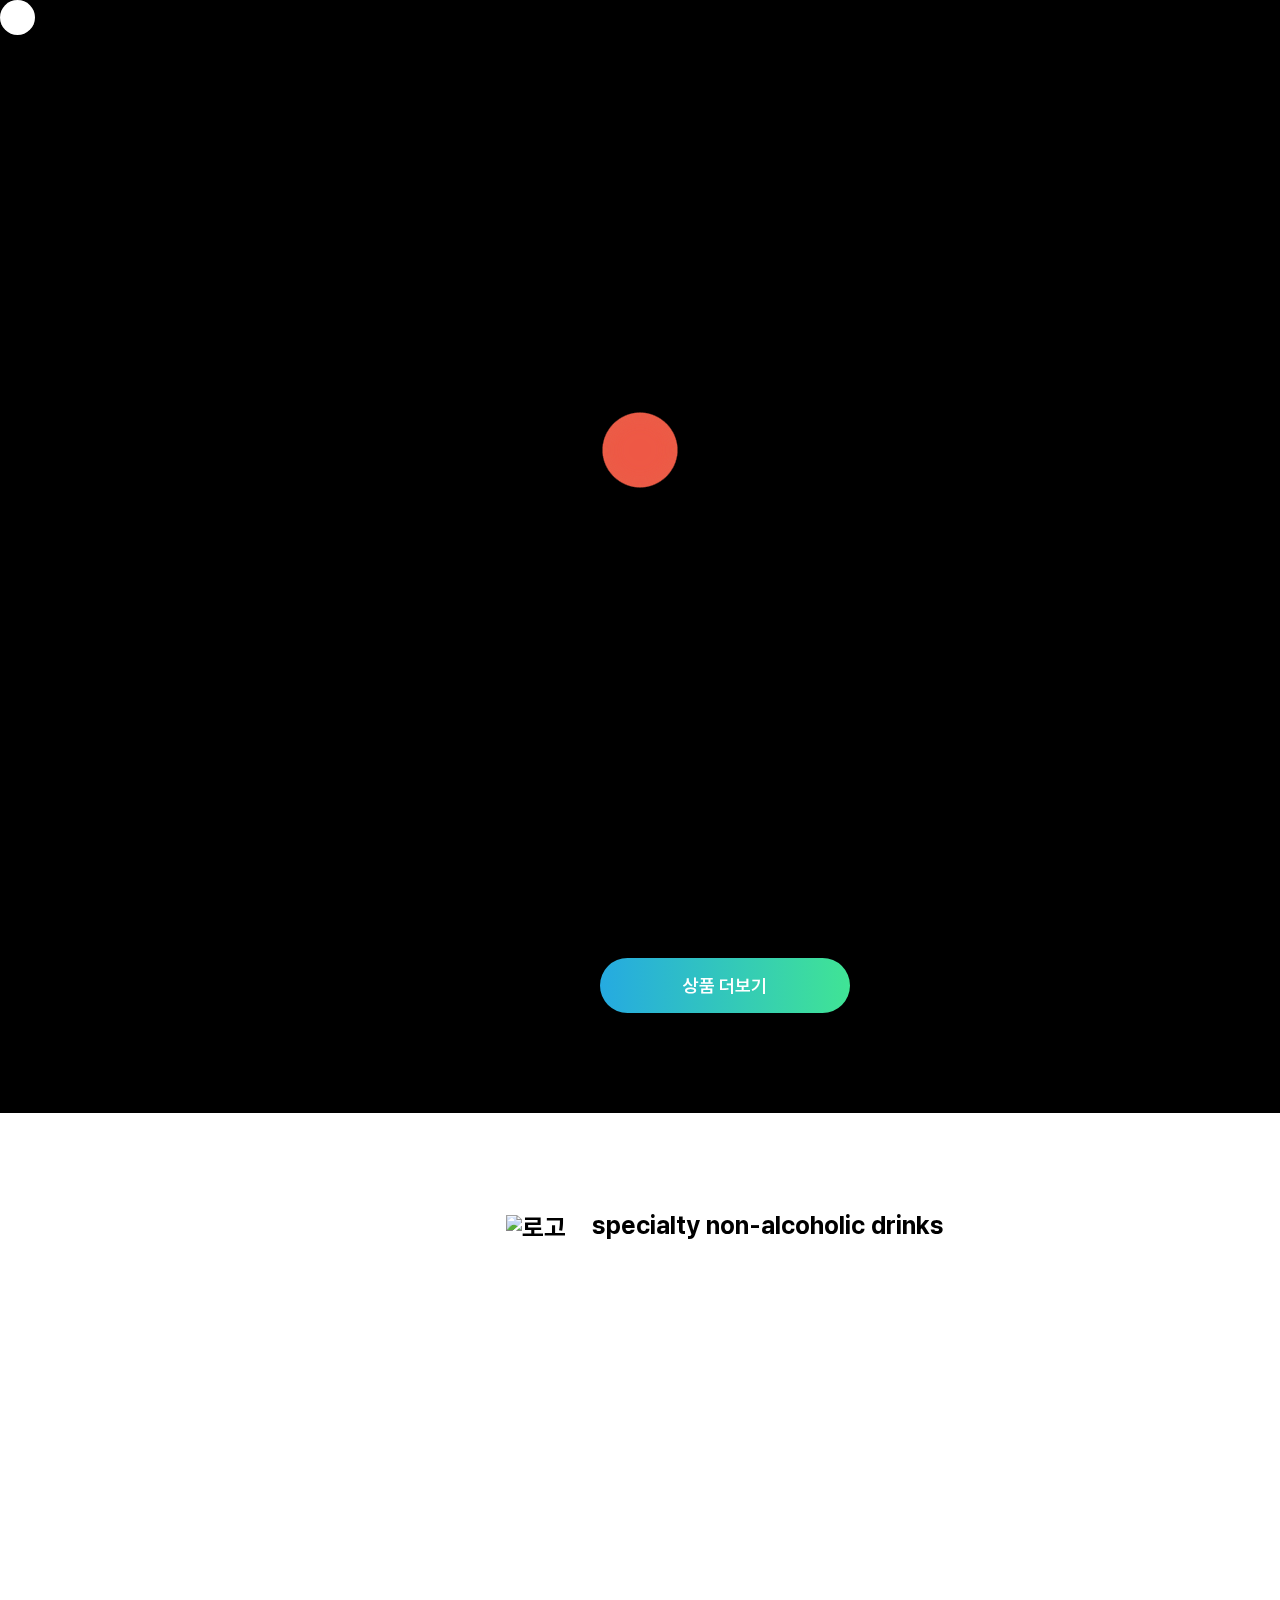
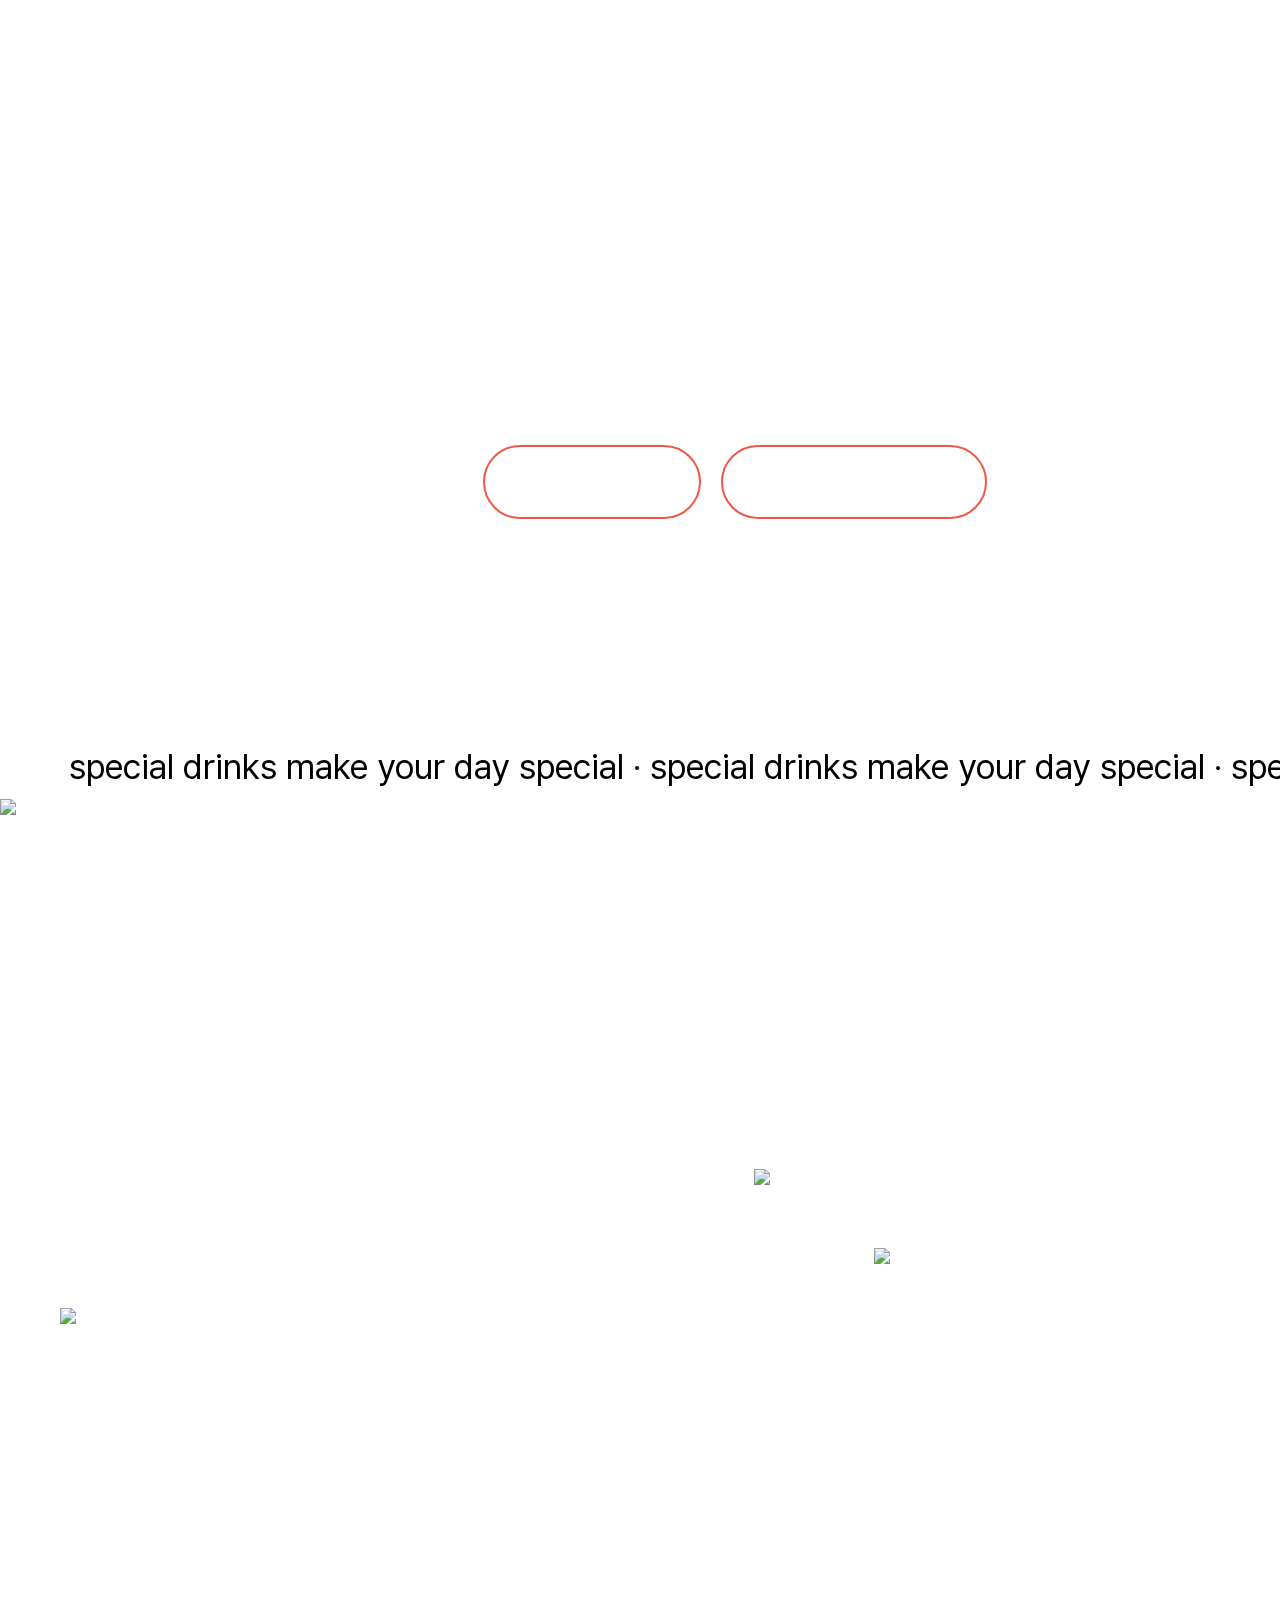
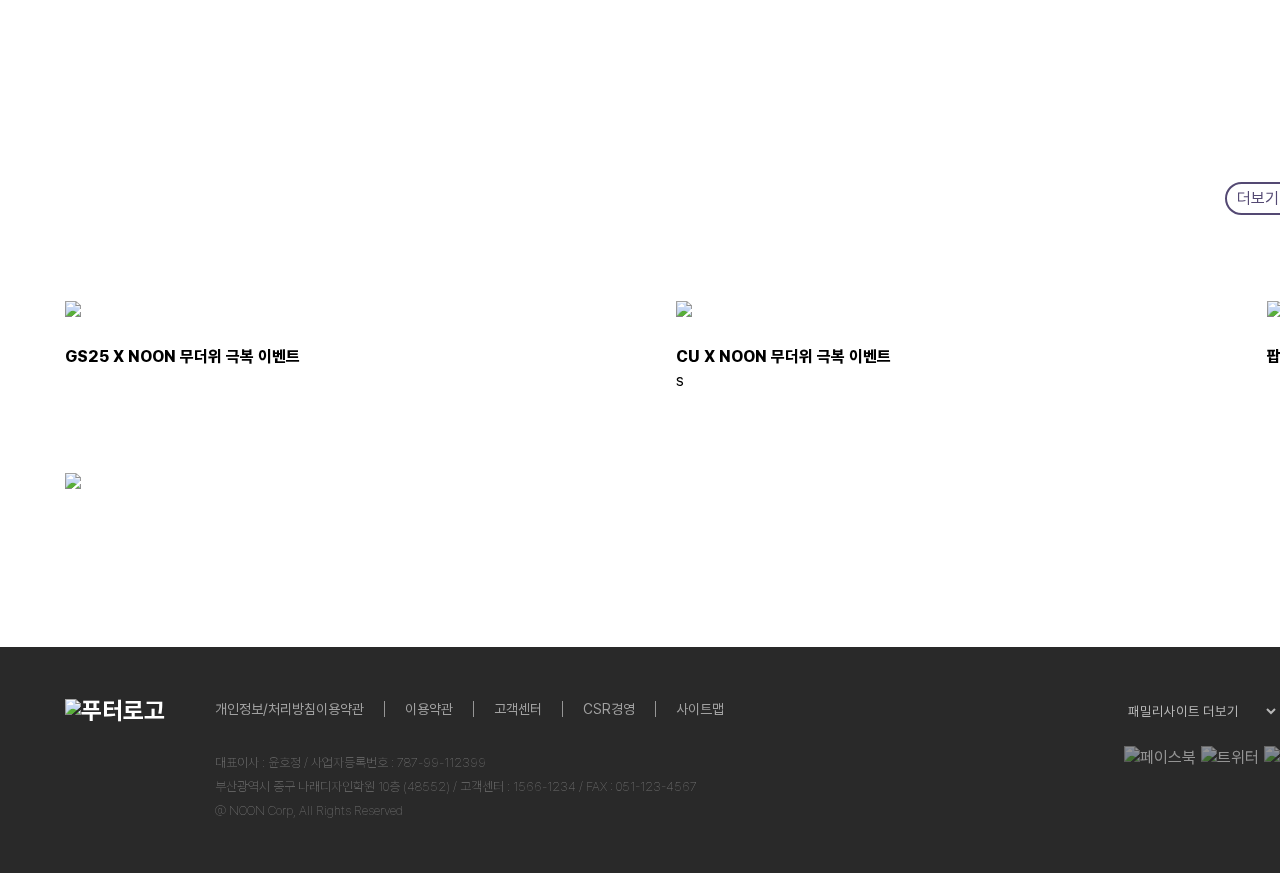
==== index.html @ 14973e47 "Add files via upload" ====
<!DOCTYPE html>
<html lang="ko">

<head>
    <meta charset="UTF-8">
    <meta name="viewport" content="width=1450px">
    <title>NOON</title>
    <link rel="shortcut icon" href="./images/favicon.png" type="image/x-icon">
    <link rel="stylesheet" href="https://cdn.jsdelivr.net/npm/swiper@11/swiper-bundle.min.css" />
    <link href="https://unpkg.com/aos@2.3.1/dist/aos.css" rel="stylesheet">
    <script src="https://unpkg.com/aos@2.3.1/dist/aos.js"></script>

    <link rel="stylesheet" href="./fonts/pretendard.css">
    <link rel="stylesheet" href="./css/loading.css">
    <link rel="stylesheet" href="./css/style.css">
    <link rel="stylesheet" href="./css/menu.css">
</head>

<body>
    <div id="preloader" class="preloader-container">
        <!-- 프리로더 코드 -->
        <div class="container">
            <div class="dot dot-1"></div>
            <div class="dot dot-2"></div>
            <div class="dot dot-3"></div>
        </div>
        <svg xmlns="http://www.w3.org/2000/svg" version="1.1">
            <defs>
                <filter id="goo">
                    <feGaussianBlur in="SourceGraphic" stdDeviation="10" result="blur" />
                    <feColorMatrix in="blur" mode="matrix" values="1 0 0 0 0  0 1 0 0 0  0 0 1 0 0  0 0 0 21 -7" />
                </filter>
            </defs>
        </svg>
    </div>




    <div class="cursor"></div>

    <!-- top -->
    <div class="text_box" id="text_box">
        <div class="text_wrapper">

            <p class="text_slide">
                <span class="top">SPECIALTY NON-ALCOHOLIC DRINKS NOON</span>
                <span class="top">SPECIALTY NON-ALCOHOLIC DRINKS NOON</span>
                <span class="top">SPECIALTY NON-ALCOHOLIC DRINKS NOON</span>
                <span class="top">SPECIALTY NON-ALCOHOLIC DRINKS NOON</span>
                <span class="top">SPECIALTY NON-ALCOHOLIC DRINKS NOON</span>
                <span class="top">SPECIALTY NON-ALCOHOLIC DRINKS NOON</span>
                <span class="top">SPECIALTY NON-ALCOHOLIC DRINKS NOON</span>
            </p>
            <p class="text_slide">
                <span class="top">SPECIALTY NON-ALCOHOLIC DRINKS NOON</span>
                <span class="top">SPECIALTY NON-ALCOHOLIC DRINKS NOON</span>
                <span class="top">SPECIALTY NON-ALCOHOLIC DRINKS NOON</span>
                <span class="top">SPECIALTY NON-ALCOHOLIC DRINKS NOON</span>
                <span class="top">SPECIALTY NON-ALCOHOLIC DRINKS NOON</span>
                <span class="top">SPECIALTY NON-ALCOHOLIC DRINKS NOON</span>
                <span class="top">SPECIALTY NON-ALCOHOLIC DRINKS NOON</span>
            </p>

        </div>

    </div>
    <!-- header -->
    <div id="header">
        <div class="header_inner">
            <h1><a href="index.html"><img src="./images/logo_white.png" alt="로고"></a></h1>
            <div class="slide-open" id="slide-open">
                <span class="burgur" id="burgur">
                    <span class="top-line"></span>
                    <span class="bot-line"></span>
                </span>
            </div><!--slide-open-->
        </div>

        <div class="slide" id="slide">
            <ul>
                <li>
                    <div class="input-box">
                        <i class="fa-solid i1 fa-magnifying-glass"><img src="./images/search.png" alt="질문"></i>
                        <input type="search" placeholder="검색어를 입력하세요">
                        <i class="fa-solid fa-keyboard"></i>
                        <i class="fa-solid fa-microphone"></i>
                    </div>
                </li>
                <li class="brand">
                    <a href="sub4.html" id="big" class="link">BRAND</a>
                    <ul class="small_menu">
                        <li class="small_yellow"><a href="sub4.html" class="link">브랜드소개</a></li>
                        <li class="small_yellow"><a href="sub4.html" class="link">특별한 이유</a></li>
                    </ul>
                </li>
                <li class="product"><a href="sub1.html" id="big1" class="link">PRODUCT</a>
                    <ul class="small_menu">
                        <li class="small_mint"><a href="sub2.html" class="link">WINE</a></li>
                        <li class="small_mint"><a href="sub2.html" class="link">BEER</a></li>
                        <li class="small_mint"><a href="sub2.html" class="link">FRUIT</a></li>
                        <li class="small_mint"><a href="sub2.html" class="link">GOODS</a></li>
                    </ul>
                </li>
                <li class="subscribe"><a href="sub3.html" id="big2" class="link">정기구독</a>
                    <ul class="small_menu">
                        <li class="small_red"><a href="sub3.html" class="link">정기구독 신청</a></li>
                        <li class="small_red"><a href="sub3.html" class="link">정기구독 안내</a>
                        </li>

                    </ul>
                </li>
                <li class="community"><a href="sub5.html" id="big3" class="link">COMMUNITY</a>
                    <ul class="small_menu">
                        <li class="small_orange"><a href="sub5.html" class="link">Share your NOON</a></li>
                    </ul>
                </li>
                <div class="account">
                    <ul class="login">
                        <li class="rline"><a href="#" class="link">LOGIN</a></li>
                        <li class="rline2"><a href="#" class="link">CREATE ACCOUNT</a></li>
                        <li class="create"><a href="#" class="link">EVENT</a></li>
                    </ul>
                    <ul>
                        <li><a href="#" class="link"></a></li>
                        <li><a href="#" class="link"></a></li>
                        <li><a href="#"></a></li>
                    </ul>
                </div>
            </ul>
        </div><!--slide-->
        <!--필요구조 끝-->
    </div>
    <div id="main_banner">
        <!-- Swiper -->
        <div class="swiper mb">
            <div class="swiper-wrapper">
                <div class="swiper-slide">
                    <a href="#"><img src="./images/main1.png" alt="메인배너이미지">
                    </a>
                    <div class="main_title" data-aos="fade-up">
                        <p class="mtitle">여름을 NOON과 함께 <br>
                            시원하게 보내요
                        </p>
                        <p class="main_small"><a href="">1+1 행사 상품 보러가기</a></p>




                    </div>
                </div><!--swiper-slide-->
                <div class="swiper-slide">
                    <a href="#"><img src="./images/main2.png" alt="메인배너이미지">
                    </a>
                    <div class="main_title" data-aos="fade-up">
                        <p class="mtitle">이번 여름은 NOON <br>썸머라벨과
                            함께 해요
                        </p>

                        <p class="main_small" class="link"><a href="">1+1 행사 상품 보러가기</a></p>




                    </div>
                </div><!--swiper-slide-->
                <div class="swiper-slide">
                    <a href="#"><img src="./images/main3.png" alt="메인배너이미지">
                    </a>
                    <div class="main_title1" data-aos="fade-up">
                        <p class="mtitle">여름을 NOON과 함께 <br>
                            시원하게 보내는 법
                        </p>
                        <p class="main_small" class="link">Be a part of our creation</p>


                        <!--
                        <p class="main_btn"><a href="#" class="link">자세히 알아보기 </a></p>-->
                    </div>
                </div><!--swiper-slide-->
            </div><!--swiper-wrapper-->

            <p class="scroll"><span></span><span></span><span></span><b>Scroll</b></p>
        </div>
    </div><!--main_banner-->
    <!-- keyword -->
    <div id="keyword">
        <div class="kw_inner" data-aos="zoom-in-right">
            <p>지금 <img src="./images/keyword.png" alt="키워드로고이미지">에서 많이 검색하는 키워드는? <img src="./images/main_icon1.png"
                    alt="아이콘1"></p>
        </div>
    </div>
    <div class="kw_inner2">
        <div class="list1">
            <p data-aos="fade-up" data-aos-duration="500">더운 여름이 다가오는 중 <img src="./images/main_icon2.png" alt="아이콘2">
            </p>
            <ul class="iconbox" data-aos="fade-up" data-aos-duration="500">
                <li><a href="#"># 여름 라벨 맥주</a></li>

                <li><a href="#"># 무알콜 라거 맥주 한 박스</a></li>
                <li><a href="#"># 여름 라벨 맥주</a></li>
                <li><img src="./images/main_icon6.png" alt="아이콘2"></li>
                <li><a href="#"># 여름 라벨 맥주</a></li>
            </ul>
        </div>
        <div class="list1">
            <p data-aos="fade-up" data-aos-duration="550">세일할 때 많이 사야하니까<img src="./images/main_icon5.png" alt="아이콘5">
            </p>
            <ul class="iconbox2" data-aos="fade-up" data-aos-duration="550">
                <li><a href="#"># 여름 라벨 맥주</a></li>
                <li><img src="./images/main_icon3.png" alt="아이콘2"></li>
                <li><img src="./images/main_icon4.png" alt="아이콘2"></li>
                <li><a href="#"># 1+1 무알콜 와인</a></li>
                <li><a href="#"># 1+1 무알콜 와인</a></li>
                <li><a href="#"># 무알콜 라거 맥주 한 박스</a></li>
            </ul>
        </div>
    </div>
    <!-- best -->
    <div id="best">
        <div class="best_inner">
            <h2 class="best_title" data-aos="fade-right" data-aos-duration="1000" data-aos-delay="150">주간 베스트 상품</h2>
            <p class="best_contents" data-aos="fade-right" data-aos-duration="1000" data-aos-delay="150">일주일간 가장 많이 상품
                구경하세요</p>
        </div>
        <div class="swiper best_items">
            <div class="swiper-wrapper">
                <div class="swiper-slide"><img src="./images/product1.png" alt="프로덕트1">
                    <div class="black_box">
                        <div class="text_box">
                            <h1>썸머라벨</h1>
                            <h3>5,900원</h3>
                            <div class="best_btn"><a href="#">
                                    제품 보러가기</a>
                            </div>
                        </div><!--text_box-->
                    </div>
                </div>
                <div class="swiper-slide"><img src="./images/product2.png" alt="프로덕트2">
                    <div class="black_box">
                        <div class="text_box">
                            <h1>썸머라벨</h1>
                            <h3>5,900원</h3>
                            <div class="best_btn"><a href="#">
                                    제품 보러가기</a>
                            </div>
                        </div><!--text_box-->
                    </div>
                </div>
                <div class="swiper-slide"><img src="./images/product3.png" alt="프로덕트3">
                    <div class="black_box">
                        <div class="text_box">
                            <h1>썸머라벨</h1>
                            <h3>5,900원</h3>
                            <div class="best_btn"><a href="#">
                                    제품 보러가기</a>
                            </div>
                        </div><!--text_box-->
                    </div>
                </div>
                <div class="swiper-slide"><img src="./images/product4.png" alt="프로덕트4">
                    <div class="black_box">
                        <div class="text_box">
                            <h1>썸머라벨</h1>
                            <h3>5,900원</h3>
                            <div class="best_btn"><a href="#">
                                    제품 보러가기</a>
                            </div>
                        </div><!--text_box-->
                    </div>
                </div>
                <div class="swiper-slide"><img src="./images/product5.png" alt="프로덕트5">
                    <div class="black_box">
                        <div class="text_box">
                            <h1>썸머라벨</h1>
                            <h3>5,900원</h3>
                            <div class="best_btn"><a href="#">
                                    제품 보러가기</a>
                            </div>
                        </div><!--text_box-->
                    </div>
                </div>
                <div class="swiper-slide"><img src="./images/product6.png" alt="프로덕트6">
                    <div class="black_box">
                        <div class="text_box">
                            <h1>썸머라벨</h1>
                            <h3>5,900원</h3>
                            <div class="best_btn"><a href="#">
                                    제품 보러가기</a>
                            </div>
                        </div><!--text_box-->
                    </div>
                </div>
                <div class="swiper-slide"><img src="./images/product7.png" alt="프로덕트7">
                    <div class="black_box">
                        <div class="text_box">
                            <h1>썸머라벨</h1>
                            <h3>5,900원</h3>
                            <div class="best_btn"><a href="#">
                                    제품 보러가기</a>
                            </div>
                        </div><!--text_box-->
                    </div>
                </div>
            </div>
            <div class="btn">
                <button class="btn-hover color-1"><a href="sub2.html" class="link">상품 더보기</a></button>
            </div>
        </div>
    </div>

    <div id="sub_banner">
        <div class="sub_text">
            <p><img src="./images/banner_logo.png" alt="로고">
                specialty non-alcoholic drinks</p>
        </div>
    </div>
    <div id="main_sub">
        <div class="msub_in">
            <h2 class="msub_title" data-aos="fade-right" data-aos-duration="1000" data-aos-delay="150"><span
                    class="red_under">정기구독</span>을 통해 매달 <br>
                새로운 라벨의 무알콜 술을 즐겨요
            </h2>
            <div class="wrap">
                <button class="button"><a href="sub3.html" class="link">정기구독 신청</a></button>
                <button class="button2"><a href="sub3.html" class="link">정기구독 알아보기</a></button>
            </div>

        </div>
    </div>

    <div class="text_box2">
        <div class="text_wrapper2">

            <p class="text_slide2">
                special drinks make your day special · special drinks make your day special · special drinks make your
                day special special drinks make your day special · special drinks make your day special · special drinks
                make your day special
            </p>
            <p class="text_slide2">
                special drinks make your day special · special drinks make your day special · special drinks make your
                day special special drinks make your day special · special drinks make your day special · special drinks
                make your day special
            </p>
        </div>
    </div>
    <!--how-->
    <div id="how">
        <div class="red">
            <img src="./images/redpic.png" alt="레드">
            <div class="red_box">
                <div class="red_text">
                    <p data-aos="fade-left"><span class="hr_lines">NOON과 함께 특별한 시간을</span><br>
                        보내는법
                    </p>
                </div>
                <p class="red_btn"><a href="#" class="link">자세히 알아보기 <img src="./images/detail1.png" alt="알아보기 버튼"></a>
                </p>
            </div>
        </div>
        <div class="purple">
            <div class="pu_box">
                <p class="pu_btn"><a href="#" class="link"><img src="./images/detail.png" alt="알아보기버튼">자세히 알아보기 </a></p>
                <div class="pu_text">
                    <p data-aos="fade-right">NOON과 함께<br>
                        <span class="h2_lines">무알콜 와인 즐기는 법</span>
                    </p>
                </div>
            </div>
            <img src="./images/purplepic.png" alt="퍼플">
        </div>

    </div>
    <!--promotion-->
    <div id="promotion">
        <div class="pm_inner">
            <div class="pm_first">
                <h2 data-aos="fade-right">PROMOTION</h2>

                <p class="pm_subtitle"><a href="#">더보기 <img src="./images/plus.png" alt="더보기 버튼"></a></p>
            </div>
            <ul class="pm_list">
                <li><a href="#" class="link">
                        <div class="photo">
                            <img src="./images/promotion.png" alt="프로모션 이미지">
                            <p class="detail">자세히 알아보기</p>
                        </div>
                    </a>
                    <p>GS25 X NOON 무더위 극복 이벤트</p>
                </li>
                <li><a href="#" class="link">
                        <div class="photo">
                            <img src="./images/promotion2.png" alt="프로모션 이미지">
                            <p class="detail">자세히 알아보기</p>
                        </div>
                    </a>
                    <p>CU X NOON 무더위 극복 이벤트</p>s
                </li>
                <li><a href="#" class="link">
                        <div class="photo">
                            <img src="./images/promotion3.png" alt="프로모션 이미지">
                            <p class="detail">자세히 알아보기</p>
                        </div>
                    </a>
                    <p>팝업스토어 오픈</p>
                </li>
            </ul>
        </div>
    </div>
    <!--배너 슬라이드-->
    <div class="swiper last_banner">
        <div class="swiper-wrapper">
            <div class="swiper-slide"><a href="#"><img src="./images/sub_banner3.jpg" alt="웹배너"></a></div>
            <div class="swiper-slide"><a href="#"><img src="./images/sub_banner1.jpg" alt="웹배너"></a></div>
            <div class="swiper-slide"><a href="#"><img src="./images/sub_banner2.jpg" alt="웹배너"></a></div>
            <div class="swiper-slide"><a href="#"><img src="./images/sub_banner4.jpg" alt="웹배너"></a></div>

        </div>

    </div>


    <!-- footer-->
    <div id="footer">
        <div class="footer_inner">
            <div class="ft_left">
                <h2><a href="#"><img src="./images/footer_logo.png" alt="푸터로고"></a></h2>
                <div class="left_in">
                    <ul class="left_ul">
                        <li><a href="#">개인정보/처리방침이용약관</a></li>
                        <li><a href="#">이용약관</a></li>
                        <li><a href="#">고객센터</a></li>
                        <li><a href="#">CSR경영</a></li>
                        <li><a href="#">사이트맵</a></li>
                    </ul>
                    <p>대표이사 : 윤호정 / 사업자등록번호 : 787-99-112399</p>
                    <p>부산광역시 중구 나래디자인학원 10층 (48552) / 고객센터 : 1566-1234 / FAX : 051-123-4567</p>
                    <p>@ NOON Corp, All Rights Reserved</p>
                </div>
            </div>
            <div class="ft_right">
                <p>
                    <select name="family_site" id="family" onchange="window.open(value,'_blank');">
                        <option value="#">패밀리사이트 더보기</option>
                        <option value="https://shopping.naver.com/home">네이버스토어</option>
                        <option value="https://gift.kakao.com/home">카카오톡선물하기</option>
                    </select>
                </p>
                <ul class="sns">
                    <li><a href="https://www.facebook.com/" class="link"><img src="./images/icon_facebook.png"
                                alt="페이스북"></a>
                    </li>
                    <li><a href="https://twitter.com/?lang=ko" class="link"><img src="./images/icon_twitter.png"
                                alt="트위터"></a>
                    </li>
                    <li><a href="https://www.youtube.com/" class="link"><img src="./images/icon_youtube.png"
                                alt="유투브"></a></li>
                    <li><a href="https://www.instagram.com/" class="link"><img src="./images/icon_instar.png"
                                alt="인스타"></a></li>
                </ul>
            </div>
        </div>
    </div>

    <div id="tbn"><a href="#text_box" class="link"><img src="./images/tbn.png" alt="탑버튼"></a></div>
    <div id="tbn2"><a href="#text_box" class="link">TOP</a></div>




    <!--프리로더-->
    <script>
        // 1초 뒤에 프리로더를 숨기는 함수
        setTimeout(function () {
            document.getElementById('preloader').style.display = 'none';
            document.body.style.overflow = 'visible'; // 스크롤 다시 보이도록 설정
        }, 2500);
    </script>



    <!---->
    <script src="https://code.jquery.com/jquery-3.6.4.min.js"
        integrity="sha256-oP6HI9z1XaZNBrJURtCoUT5SUnxFr8s3BzRl+cbzUq8=" crossorigin="anonymous"></script>

    <!-- Swiper JS -->
    <script src="https://cdn.jsdelivr.net/npm/swiper@11/swiper-bundle.min.js"></script>

    <!-- Initialize Swiper -->
    <script>
        var swiper = new Swiper(".best_items", {
            slidesPerView: 5,
            spaceBetween: 60,
            centeredSlides: true,
            loop: true,
            autoplay: {
                delay: 1500,

                disableOnInteraction: false,
            }

        });

    </script>
    <script>
        AOS.init();
    </script>
    <script>
        var swiper = new Swiper(".last_banner", {
            spaceBetween: 0,
            centeredSlides: true,
            loop: true,
            autoplay: {
                delay: 3000,
                disableOnInteraction: false,
            },
            pagination: {
                el: ".swiper-pagination",
                clickable: true,
            },
            navigation: {
                nextEl: ".swiper-button-next",
                prevEl: ".swiper-button-prev",
            },
        });
    </script>

    <!-- Initialize Swiper -->
    <script>
        var swiper = new Swiper(".mb", {
            spaceBetween: 0,
            centeredSlides: true,
            autoplay: {
                delay: 2000,
                /*1000=1초*/
                disableOnInteraction: false,

            },
            pagination: {
                el: ".swiper-pagination",
                clickable: true,
            },
            navigation: {
                nextEl: ".swiper-button-next",
                prevEl: ".swiper-button-prev",
            },

        });
    </script>
    <!--필수연결파일-->
    <script src="https://code.jquery.com/jquery-2.2.4.min.js"
        integrity="sha256-BbhdlvQf/xTY9gja0Dq3HiwQF8LaCRTXxZKRutelT44=" crossorigin="anonymous"></script>

    <script src="./js/hamburger.js"></script>

    <script src="https://code.jquery.com/jquery-2.2.4.min.js"
        integrity="sha256-BbhdlvQf/xTY9gja0Dq3HiwQF8LaCRTXxZKRutelT44=" crossorigin="anonymous"></script>
    <script src="./js/cursor.js"></script>
    <script src="./js/smoothscrol.js"></script>


</body>

</html>
---- fonts/pretendard.css ----
/*
Copyright (c) 2021 Kil Hyung-jin, with Reserved Font Name Pretendard.
https://github.com/orioncactus/pretendard

This Font Software is licensed under the SIL Open Font License, Version 1.1.
This license is copied below, and is also available with a FAQ at:
http://scripts.sil.org/OFL
*/

@font-face {
	font-family: 'Pretendard';
	font-weight: 900;
	font-display: swap;
	src: local('Pretendard Black'), url('./woff2/Pretendard-Black.woff2') format('woff2'), url('./woff/Pretendard-Black.woff') format('woff');
}

@font-face {
	font-family: 'Pretendard';
	font-weight: 800;
	font-display: swap;
	src: local('Pretendard ExtraBold'), url('./woff2/Pretendard-ExtraBold.woff2') format('woff2'), url('./woff/Pretendard-ExtraBold.woff') format('woff');
}

@font-face {
	font-family: 'Pretendard';
	font-weight: 700;
	font-display: swap;
	src: local('Pretendard Bold'), url('./woff2/Pretendard-Bold.woff2') format('woff2'), url('./woff/Pretendard-Bold.woff') format('woff');
}

@font-face {
	font-family: 'Pretendard';
	font-weight: 600;
	font-display: swap;
	src: local('Pretendard SemiBold'), url('./woff2/Pretendard-SemiBold.woff2') format('woff2'), url('./woff/Pretendard-SemiBold.woff') format('woff');
}

@font-face {
	font-family: 'Pretendard';
	font-weight: 500;
	font-display: swap;
	src: local('Pretendard Medium'), url('./woff2/Pretendard-Medium.woff2') format('woff2'), url('./woff/Pretendard-Medium.woff') format('woff');
}

@font-face {
	font-family: 'Pretendard';
	font-weight: 400;
	font-display: swap;
	src: local('Pretendard Regular'), url('./woff2/Pretendard-Regular.woff2') format('woff2'), url('./woff/Pretendard-Regular.woff') format('woff');
}

@font-face {
	font-family: 'Pretendard';
	font-weight: 300;
	font-display: swap;
	src: local('Pretendard Light'), url('./woff2/Pretendard-Light.woff2') format('woff2'), url('./woff/Pretendard-Light.woff') format('woff');
}

@font-face {
	font-family: 'Pretendard';
	font-weight: 200;
	font-display: swap;
	src: local('Pretendard ExtraLight'), url('./woff2/Pretendard-ExtraLight.woff2') format('woff2'), url('./woff/Pretendard-ExtraLight.woff') format('woff');
}

@font-face {
	font-family: 'Pretendard';
	font-weight: 100;
	font-display: swap;
	src: local('Pretendard Thin'), url('./woff2/Pretendard-Thin.woff2') format('woff2'), url('./woff/Pretendard-Thin.woff') format('woff');
}
---- css/loading.css ----
@charset "utf-8";


/*기본값*/
* {
    margin: 0;
    padding: 0;

}


img,
video,
iframe {
    vertical-align: middle;
}

ul,
ol {
    list-style: none;
}

a {
    text-decoration: none;
    color: #000;
}

body {

    font-family: 'Pretendard';
    line-height: 24px;
    font-size: 16px;
    color: #ffffff;
    min-width: 1450px;

}

.preloader-container {
    position: fixed;
    top: 0;
    left: 0;
    width: 100%;
    height: 100%;
    background-color: #000000;

    display: flex;
    align-items: center;
    justify-content: center;
    z-index: 1000;


}

.container {
    width: 200px;
    height: 200px;
    position: absolute;
    top: 0;
    bottom: 0;
    left: 0;
    right: 0;
    margin: auto;
    filter: url('#goo');
    animation: rotate-move 2s ease-in-out infinite;

}

.dot {
    width: 70px;
    height: 70px;
    border-radius: 80%;
    background-color: #000;
    position: absolute;
    top: 0;
    bottom: 0;
    left: 0;
    right: 0;
    margin: auto;
}

.dot-3 {
    background-color: #EE5844;
    animation: dot-3-move 2s ease infinite;
}

.dot-2 {
    background-color: #2EA98C;
    animation: dot-2-move 2s ease infinite;
}

.dot-1 {
    background-color: #ffe386;
    animation: dot-1-move 2s ease infinite;
}

@keyframes dot-3-move {
    20% {
        transform: scale(1)
    }

    45% {
        transform: translateY(-18px) scale(.45)
    }

    60% {
        transform: translateY(-40px) scale(.45)
    }

    80% {
        transform: translateY(-40px) scale(.45)
    }

    100% {
        transform: translateY(0px) scale(1)
    }
}

@keyframes dot-2-move {
    20% {
        transform: scale(1)
    }

    45% {
        transform: translate(-16px, 12px) scale(.45)
    }

    60% {
        transform: translate(-40px, 40px) scale(.45)
    }

    80% {
        transform: translate(-40px, 40px) scale(.45)
    }

    100% {
        transform: translateY(0px) scale(1)
    }
}

@keyframes dot-1-move {
    20% {
        transform: scale(1)
    }

    45% {
        transform: translate(16px, 12px) scale(.45)
    }

    60% {
        transform: translate(40px, 40px) scale(.45)
    }

    80% {
        transform: translate(40px, 40px) scale(.45)
    }

    100% {
        transform: translateY(0px) scale(1)
    }
}

@keyframes rotate-move {
    55% {
        transform: rotate(0deg)
    }

    80% {
        transform: rotate(360deg)
    }

    100% {
        transform: rotate(360deg)
    }
}
---- css/style.css ----
@charset "utf-8";


/*기본값*/
* {
    margin: 0;
    padding: 0;

}


img,
video,
iframe {
    vertical-align: middle;
}

ul,
ol {
    list-style: none;
}

a {
    text-decoration: none;
    color: #000;
}

body {

    font-family: 'Pretendard';
    line-height: 24px;
    font-size: 16px;
    color: #ffffff;
    min-width: 1450px;
}

/* 스크롤바 가로 사이즈 */
::-webkit-scrollbar {
    width: 7px;
}

/* 스크롤바 막대기 */
::-webkit-scrollbar-thumb {
    border-radius: 20px;
    background-color: #2EA98C;
}

/* 스크롤바 백그라운드 */
::-webkit-scrollbar-track {
    background-color: #000000;
}

/* 스크롤바 가로 사이즈 */
::-webkit-scrollbar {
    width: 7px;
}

/* 스크롤바 막대기 */
::-webkit-scrollbar-thumb {
    border-radius: 20px;
    background-color: #2EA98C;
}

::-webkit-scrollbar-thumb:hover {
    background-color: #EE5844;
}

::-webkit-scrollbar-thumb:active {
    background-color: #EE5844;
}

/* 스크롤바 백그라운드 */
::-webkit-scrollbar-track {
    background-color: #000000;
}

::-webkit-scrollbar-track:hover {
    background-color: #000000;
}


/*탑 텍스트 박스*/
.text_slide {
    font-size: 15px;
    width: 2500px;
    color: #000;
    font-size: 15px;
    display: flex;
    justify-content: space-around;
}

.text_wrapper {
    animation: text_ani 30s linear infinite;
    display: flex;
    width: 5000px;
    position: relative;
}

.text_box {
    overflow: hidden;

}

@keyframes text_ani {
    from {
        transform: translateX(0);
    }

    to {
        transform: translateX(-50%);
    }
}

/*헤더*/
#header {
    background: #000;


}

.header_inner {
    width: 1320px;
    margin: 0 auto;
    text-align: center;
    padding: 10px 0;

}

/*메인배너*/

.mb {
    position: relative;
}

.mb img {
    width: 100%;

}

.main_title {
    position: absolute;
    top: 35%;
    left: 10%;
    color: #000000;
    font-size: 45px;
    font-weight: 500;

}

.main_title1 {
    position: absolute;
    top: 35%;
    left: 10%;
    color: #ffffff;
    font-size: 45px;
    font-weight: 500;

}

.mtitle {
    line-height: 55px;
}

.main_small {
    font-size: 16px;
    padding: 60px 0px;
    font-weight: 200;
}

.main_small a {
    color: black;
}

.main_btn a {
    color: #000;
    font-size: 14px;
    background-color: #fff;
    padding: 10px 70px 10px 20px;
    border-radius: 25px;

}

/*키워드*/
#keyword {
    padding: 90px;
    margin: 0px;
    border-bottom: 1px solid #000;
}

.kw_inner {
    width: 1100px;
    margin: 0px auto;
    font-size: 35px;
    color: #000;
    font-weight: bold;

}

.kw_inner img {
    padding-right: 7px;
    padding-left: 7px;
}

.kw_inner2 {
    width: 1100px;
    margin: 0px auto;
    padding: 90px 0px;
    color: #000;
    font-size: 20px;
    font-weight: 500;
    align-items: center;
}

.list1 {
    display: flex;
    justify-content: space-between;
    padding: 20px 0px;
    align-items: center;

}

.list1 p img {
    width: 39px;
}

.iconbox {
    display: flex;
}

.iconbox li img {
    width: 39px;
}

.iconbox a {
    margin-left: 20px;
    padding: 10px 20px;
    background-color: #000;
    color: #fff;
    border-radius: 30px 30px 30px 30px;
    font-size: 15px;
    font-family: "pretendard";
    display: block;

}

.iconbox a:hover {
    background-color: #ff8484;
    transition: all 0.5s;
}


.iconbox2 {
    display: flex;
}

.iconbox2 li img {
    width: 39px;
}

.iconbox2 a {
    margin-left: 20px;
    padding: 10px 20px;
    background-color: #000;
    color: #fff;
    border-radius: 30px 30px 30px 30px;
    font-size: 15px;
    font-family: "pretendard";
    display: block;

}

.iconbox2 a:hover {
    background-color: #ff8484;
    transition: all 0.5s;
}

.iconbox li:nth-last-child(1) a {
    margin-left: 0px;
}

.iconbox2 li:nth-child(4) a {
    margin-left: 10px;
}

/*주간 베스트*/


#best {
    background: #000;
    padding: 80px 0px;
}

.best_inner {
    width: 1320px;
    margin: 0 auto;
    padding-bottom: 20px;
}

.best_title {
    font-size: 35px;
    padding-bottom: 20px;
}

.best_contents {
    color: #8D8D8D;
    font-size: 20px;
    padding-bottom: 30px;

}

.swiper-slide img {
    width: 100%;
}

.swiper-slide {
    position: relative;
}


.swiper-slide:hover .black_box {
    opacity: 1;
    transition: all 0.5s;
}

.black_box {
    opacity: 0;
    width: 100%;
    height: 100%;
    position: absolute;
    top: 0%;
    left: 0%;
    background-color: rgba(0, 0, 0, 0.5);
    display: flex;
    justify-content: center;
    align-items: center;
    border: 4px solid #2EA98C;

}

.text_box {
    text-align: center;
}

.text_box h1 {
    font-size: 25px;
    line-height: 100%;
    padding-bottom: 5px;
}

.text_box h3 {
    font-size: 16px;
}

.best_btn {
    margin-top: 10px;
    padding: 10px 20px;
    background-color: #2EA98C;
    border-radius: 30px 30px 30px 30px;
}

.best_btn a {
    color: #fff;
}




/*키워드버튼*/
.btn {
    width: 1320px;
    margin: 0 auto;
    text-align: center;
    margin-top: 40px;

}

* {
    -webkit-box-sizing: border-box;
    -moz-box-sizing: border-box;
    box-sizing: border-box;
}

.buttons {
    margin: 10%;
    text-align: center;
}

.btn-hover {
    width: 250px;
    font-size: 18px;
    font-weight: 600;
    font-family: "pretendard";
    color: #fff;
    cursor: pointer;
    margin: 20px;
    height: 55px;
    text-align: center;
    border: none;
    background-size: 300% 100%;

    border-radius: 50px;
    -moz-transition: all .4s ease-in-out;
    -o-transition: all .4s ease-in-out;
    -webkit-transition: all .4s ease-in-out;
    transition: all .4s ease-in-out;
}

.btn-hover:hover {
    background-position: 100% 0;
    -moz-transition: all .4s ease-in-out;
    -o-transition: all .4s ease-in-out;
    -webkit-transition: all .4s ease-in-out;
    transition: all .4s ease-in-out;
}

.btn-hover:focus {
    outline: none;
}

.btn-hover.color-1 {
    background-image: linear-gradient(to right, #25aae1, #40e495, #6B8DD6, #8E37D7);
}

/*서브배너*/
#sub_banner {
    background: url(../images/main_bg.jpg) no-repeat center center;
    background-attachment: fixed;
    background-size: cover;
    height: 252px;
    color: #000000;
    text-align: center;
    align-items: center;
    justify-content: center;
}

.sub_text p {
    font-size: 25px;
    padding-top: 100px;
    font-weight: 700;
}

.sub_text img {
    width: 114px;
    padding-right: 20px;
}

/*정기구독*/
#main_sub {
    background: url(../images/main_bg1.png) no-repeat;
    background-size: cover;
    height: 970px;
}

.msub_in {
    width: 1320px;
    margin: 0 auto;
    text-align: center;
}

.msub_title {
    padding-top: 250px;
    font-size: 55px;
    line-height: 90px;
    text-align: center;

}

.red_under {
    background: url(../images/sub_red.png) no-repeat left bottom;
}


.wrap {
    height: 100%;
    display: flex;
    align-items: center;
    justify-content: center;
    margin-top: 250px;
}

.button {
    width: 218px;
    height: 74px;
    margin-left: 20px;
    font-size: 20px;
    text-transform: uppercase;
    font-weight: 700;
    color: #fff;
    font-family: "pretendard";
    background-color: transparent;
    border: 2px solid #EE5844;
    border-radius: 45px;

    transition: all 0.3s ease 0s;
    cursor: pointer;
    outline: none;
}

.button:hover {
    background-color: #EE5844;
    color: #fff;
    transform: translateY(-7px);
}

.button2 {
    width: 266px;
    height: 74px;
    margin-left: 20px;
    font-size: 20px;
    font-family: "pretendard";
    text-transform: uppercase;
    font-weight: 700;
    color: #fff;

    background-color: transparent;
    border: 2px solid #EE5844;
    border-radius: 45px;

    transition: all 0.3s ease 0s;
    cursor: pointer;
    outline: none;
}

.button2:hover {
    background-color: #EE5844;
    color: #fff;
    transform: translateY(-7px);
}

.text_slide2 {
    font-size: 35px;
    width: 3580px;
    padding: 20px;
    color: #000;
    display: flex;
    justify-content: space-around;
}

.text_wrapper2 {
    animation: text_ani 30s linear infinite;
    display: flex;
    width: 7160px;
}

.text_box2 {
    overflow: hidden;
}

@keyframes text2_ani {
    from {
        transform: translateX(0);
    }

    to {
        transform: translateX(-50%);
    }
}

/*how*/
.red {
    display: flex;

}

.purple {
    display: flex;

}

.red_box {
    background: url(../images/red.png) no-repeat center center;
    background-attachment: fixed;
    background-size: cover;
    height: 449px;
    width: calc(100% - 576px);

}

.pu_box {
    background: url(../images/purple.png) no-repeat center center;
    background-attachment: fixed;
    background-size: cover;
    height: 449px;
    width: calc(100% - 576px);
}

.red_text {

    padding: 60px;
    font-size: 35px;
    line-height: 50px;
    overflow: hidden;
}

.red_btn {
    padding: 60px;
    padding-top: 150px;
    text-align: right;
}

.red_btn a img {
    padding-left: 10px;
    animation: btn_ani 2s infinite;
}

.pu_btn a img {
    padding-right: 10px;
    animation: btn_ani 2s infinite;
}

/*애니메이션 동작설정*/
@keyframes btn_ani {
    0% {
        transform: translateX(0);
    }

    50% {
        transform: translateX(-10px);
    }

    100% {
        transform: translateX(0);
    }
}

.pu_text {
    padding: 60px;
    font-size: 35px;
    line-height: 50px;
    text-align: end;
    overflow: hidden;
}

.pu_btn {
    padding: 60px;
    padding-bottom: 150px;
    text-align: left;
}

.red_btn a,
.pu_btn a {
    color: #fff;
}

.hr_lines {
    position: relative;
}

.hr_lines:after {
    content: "";
    height: 2px;
    width: 5000px;
    background: #fff;
    display: block;
    position: absolute;
    top: 50%;
    left: 450px;
}

.hr-lines {
    position: relative;
    /*  new lines  */
    max-width: 2000px;
    margin: 100px auto;
    text-align: center;
}

.hr_lines {
    position: relative;
}

.h2_lines:before {
    content: " ";
    display: block;
    height: 2px;
    width: 5000px;
    position: absolute;
    top: 50%;
    right: 360px;
    background: #fff;
}

.h2_lines {
    position: relative;
}

.h2_lines {
    position: relative;
    /*  new lines  */
    max-width: 500px;
    margin: 100px auto;
    text-align: center;
}

/*프로모션*/

.pm_inner {
    width: 1320px;
    margin: 0 auto;
    color: #000;

}

.pm_first {
    display: flex;
    justify-content: space-between;
}

.pm_inner h2 {
    padding: 90px 0px;
    font-size: 35px;
    font-weight: bold;
}

.pm_subtitle {
    margin: 90px 0px;


}

.pm_subtitle a {
    padding: 5px 10px;
    border: 2px solid #544973;
    border-radius: 25px 25px;
    color: #544973;
}

.pm_subtitle img {
    vertical-align: baseline;
}

.pm_subtitle a:hover {
    background-color: #544973;
    color: #fff;
    transition: all 0.5s;
}

.pm_list {
    display: flex;
    justify-content: space-between;
    padding-bottom: 30px;
}

.photo:hover img {
    transform: scale(1.1, 1.1);
    transition: all 0.5s;
    -webkit-filter: blur(3px);
    filter: blur(8px);
    opacity: 1;
}

.photo {
    overflow: hidden;
    margin-bottom: 20px;
    -webkit-filter: blur(0);
    filter: blur(0);
    -webkit-transition: .5s ease-in-out;
    transition: .5s ease-in-out;
    position: relative;
}

.pm_list p {
    font-weight: 800;
}

.detail {
    position: absolute;
    top: 50%;
    left: 30%;
    color: #ffffff;
    opacity: 0;
    font-size: 25px;
}

.photo:hover .detail {
    opacity: 1;
}

/*푸터*/
#footer {
    background: #292929;
}

.footer_inner {
    width: 1320px;
    margin: 0 auto;
    padding: 50px 0px;
    display: flex;
    justify-content: space-between;
}

.ft_left {
    display: flex;

}

.left_in {
    margin-left: 50px;
}

.left_ul {
    display: flex;

}

.left_ul li {
    margin-bottom: 30px;
}

.left_ul li a {
    color: #bdbdbd;
    font-size: 14px;
    padding: 0px 20px;
    border-right: 1px solid #b8b8b8;
    margin-bottom: 20px;
}

.left_ul li a:hover {
    color: #e7e7e7;
}

.left_ul li:nth-child(1) a {
    padding-left: 0px;
}

.left_ul li:nth-last-child(1) a {
    border: none;
}

.left_in p {
    font-size: 13px;
    font-weight: 100;
    color: #707070;
}

#family {

    background-color: #292929;
    color: #b8b8b8;
    width: 160px;
    padding: 5px;
    border: none;

    outline: none;
    /*폼관련 태그(input, textarea, select태그 등)를 사용하기 위해 클릭하면 바깥쪽에 생기는 검정 두꺼운 선을 없애는 코드*/
}

.sns {
    display: flex;
    justify-content: flex-end;
    margin-top: 20px;
}

.sns li {
    padding-left: 5px;
}

.ft_left {
    display: flex;

}

.left_in {
    margin-left: 50px;
}

.left_ul {
    display: flex;

}

.left_ul li {
    margin-bottom: 30px;
}

.left_ul li a {
    color: #a1a1a1;
    font-size: 14px;
    padding: 0px 20px;
    border-right: 1px solid #969696;
    margin-bottom: 20px;
}

.left_ul li a:hover {
    color: #e7e7e7;
    transition: all 0.5s
}

.left_ul li:nth-child(1) a {
    padding-left: 0px;
}

.left_ul li:nth-last-child(1) a {
    border: none;
}

.left_in p {
    font-size: 13px;
    font-weight: 100;
    color: #707070;
}

#family {
    font-family: pretendard;
    background-color: #292929;
    color: #b8b8b8;
    width: 160px;
    padding: 5px;
    border: none;
    outline: none;
    /*폼관련 태그(input, textarea, select태그 등)를 사용하기 위해 클릭하면 바깥쪽에 생기는 검정 두꺼운 선을 없애는 코드*/
}

.sns {
    display: flex;
    justify-content: flex-end;
    margin-top: 20px;

}

.sns img {

    opacity: 0.5;
}

.sns img:hover {
    opacity: 1;
    transition: all 0.5s
}

.sns li {
    padding-left: 5px;

}

/*라스트배너*/
.last_banner {
    width: 1320px;
    margin: 50px auto;
}

.last_banner img {
    width: 1320px;
    padding-bottom: 100px;
}

/*버튼*/
#tbn a {
    color: #000000;
    background-color: #ffffff;
    padding: 15px 12px;
    position: fixed;
    bottom: 30px;
    right: 30px;
    display: block;
    border-radius: 50%;
    z-index: 20;
    border: 1px solid black;
}

#tbn2 a {
    color: #000000;
    background-color: #ffffff;
    padding: 15px 13px;
    position: fixed;
    bottom: 95px;
    right: 30px;
    display: block;
    border-radius: 50%;
    z-index: 20;
    border: 1px solid black;

}

/*스크롤 권유*/

/**/
.scroll {
    position: relative;
}

.scroll b {
    position: absolute;
    bottom: 100px;
    left: 50%;
    transform: translateX(-50%);
    text-align: center;
    z-index: 9999;
}

.scroll>span {
    position: absolute;
    bottom: 140px;
    left: 50%;
    width: 30px;
    height: 50px;
    margin-left: -15px;
    border: 2px solid #fff;
    border-radius: 50px;
    box-sizing: border-box;
    z-index: 9999;
}

.scroll>span::before {
    position: absolute;
    bottom: 30px;
    left: 50%;
    content: '';
    width: 6px;
    height: 6px;
    margin-left: -3px;
    background-color: #fff;
    border-radius: 100%;
    -webkit-animation: sdb 2s infinite;
    animation: sdb 2s infinite;
    box-sizing: border-box;
}

@-webkit-keyframes sdb {
    0% {
        -webkit-transform: translate(0, 0);
        opacity: 0;
    }

    40% {
        opacity: 1;
    }

    80% {
        -webkit-transform: translate(0, 20px);
        opacity: 0;
    }

    100% {
        opacity: 0;
    }
}

@keyframes sdb {
    0% {
        transform: translate(0, 0);
        opacity: 0;
    }

    40% {
        opacity: 1;
    }

    80% {
        transform: translate(0, 20px);
        opacity: 0;
    }

    100% {
        opacity: 0;
    }
}

.scrollLock {
    overflow: hidden;
}

/*커서 모양*/
.cursor {
    position: absolute;
    top: 0;
    left: 0;
    width: 35px;
    height: 35px;
    background-color: #ffffff;
    border-radius: 50%;
    z-index: 9999;
    pointer-events: none;
    transition: transform 100ms ease-out;
    mix-blend-mode: difference;
}

.cursor.cursor_expand {
    transform: scale(1.7);
}
---- css/menu.css ----
* {
    margin: 0;
    padding: 0;
    box-sizing: border-box;
}

a {
    text-decoration: none;
    color: #ffffff;
}

body {
    font-size: 16px;

}

ul,
ol {
    list-style: none;
}

/*필요스타일시작*/

/*햄버거 버튼모양*/
.slide-open {
    position: absolute;
    top: 28px;
    right: 10px;

    background-color: #000000;
    width: 50px;
    height: 50px;
    cursor: pointer;
    z-index: 100;
}

.burgur {
    right: 30%;
    top: 50%;
    position: absolute;
    width: 20px;
    height: 2px;
    background: #ffffff;
}

.burgur .top-line {
    width: 20px;
    height: 2px;
    background-color: #ffffff;
    bottom: -5px;
    content: '';
    position: absolute;
    right: 0;
    -webkit-transition: -webkit-transform .3s;
    transition: transform .3s;

}

.burgur .bot-line {
    width: 20px;
    height: 2px;
    background-color: #ffffff;
    top: -5px;
    content: '';
    position: absolute;
    right: 0;
    -webkit-transition: -webkit-transform .3s;
    transition: transform .3s;
}

.burgur.on {
    width: 0;
}

.burgur.on .bot-line {
    -webkit-transform: translateY(5px) rotate(135deg);
    transform: translateY(5px) rotate(135deg);
}

.burgur.on .top-line {
    -webkit-transform: translateY(-5px) rotate(-135deg);
    transform: translateY(-5px) rotate(-135deg);
}

/*x버튼 변경*/
input[type="search"]::-webkit-search-cancel-button {
    -webkit-appearance: none;
    cursor: pointer;

    height: 42px;
    width: 42px;
    background-image: url(../images/x_btn.png);
}

/*메뉴부분 모양*/
.slide {
    padding-top: 100px;
    padding-left: 100px;
    width: 60%;
    height: 100vh;
    /*이 너비에 따라 보이는 부분이 변화함*/
    position: fixed;
    right: -100%;
    top: 0;
    bottom: 0;
    z-index: 99;
    -webkit-transition: right .3s;
    -moz-transition: right .3s;
    -ms-transition: right .3s;
    -o-transition: right .3s;
    transition: right .3s;
    background-color: #000000;

}


.slide-title {
    width: 100%;
    height: 100px;
    font-size: 42px;
    display: flex;
    justify-content: center;
    align-items: center;

}


.slide.on {
    right: 0;
}


/*필요스타일끝*/
#big,
#big1,
#big2,
#big3 {
    font-size: 70px;
    color: #fff;
    font-weight: bold;
    line-height: 90px;
}

#big:hover {
    color: #FFE06D;
    opacity: 1;
}


#big1:hover {
    color: #2EA98C;
}

#big2:hover {
    color: #EE5844;
}

#big3:hover {
    color: #F88843;
}


.input-box {
    display: flex;
    font-family: "pretendard";
    width: 700px;
    padding-bottom: 20px;
    border-bottom: 3px solid #fff;
    box-sizing: border-box;
    background-color: #000000;
    align-items: center;
    justify-content: space-between;

}

.input-box i {
    flex: 1;
}

.input-box img {
    padding-right: 30px;
}

.input-box input {
    flex: 7;
    border: none;
    outline: none;
    background-color: #000000;
    color: #fff;
    font-size: 50px;
}

.brand {
    width: 700px;
    display: flex;
    justify-content: space-between;
    margin-top: 50px;
    align-items: center;
}

.product {
    width: 700px;
    display: flex;
    justify-content: space-between;
    margin-top: 30px;
    align-items: center;
}

.subscribe {
    width: 700px;
    display: flex;
    justify-content: space-between;
    margin-top: 30px;
    align-items: center;
}

.community {
    width: 700px;
    display: flex;
    justify-content: space-between;
    margin-top: 30px;
    align-items: center;
}

.small_menu {
    display: flex;
    justify-content: flex-end;
    opacity: 0;
}


.brand:hover .small_menu {
    opacity: 1;
}

.product:hover .small_menu {
    opacity: 1;
}

.community:hover .small_menu {
    opacity: 1;
}

.subscribe:hover .small_menu {
    opacity: 1;
}

.small_mint a:hover {
    color: #2EA98C;
}

.small_orange a:hover {
    color: #F88843;
}

.small_red a:hover {
    color: #EE5844;
}

.small_yellow a:hover {
    color: #FFE06D;
}

.small_menu a {
    color: #6B6B6B;
    margin-left: 40px;
    font-size: 20px;
    font-weight: 600;
}

.small_font {
    padding: 0px;
}

.account {
    margin-top: 100px;
}

.login {
    display: flex;

}

.create a {
    margin-left: 20px;
    color: #6B6B6B;
    font-size: 20px;
    font-weight: 700;
}

.rline a {
    padding-right: 20px;
    border-right: 2px solid #6B6B6B;

    color: #6B6B6B;
    font-size: 20px;
    font-weight: 700;
}

.rline2 a {
    padding-left: 20px;
    padding-right: 20px;
    border-right: 2px solid #6B6B6B;

    color: #6B6B6B;
    font-size: 20px;
    font-weight: 700;
}

.slide.active {
    display: block;
}

.toggle {
    position: fixed;
    left: 10px;
    top: 30px;
}



/**/
.scroll-disable {
    /* 스크롤 비활성화 클래스 */
    height: 100%;
    min-height: 100%;
    overflow: hidden !important;
    touch-action: none;
}

/* 가로 메뉴파 펼침 시 배경 스크롤 막는 코드
https://codepen.io/jsik/pen/rNQYPYR
*/
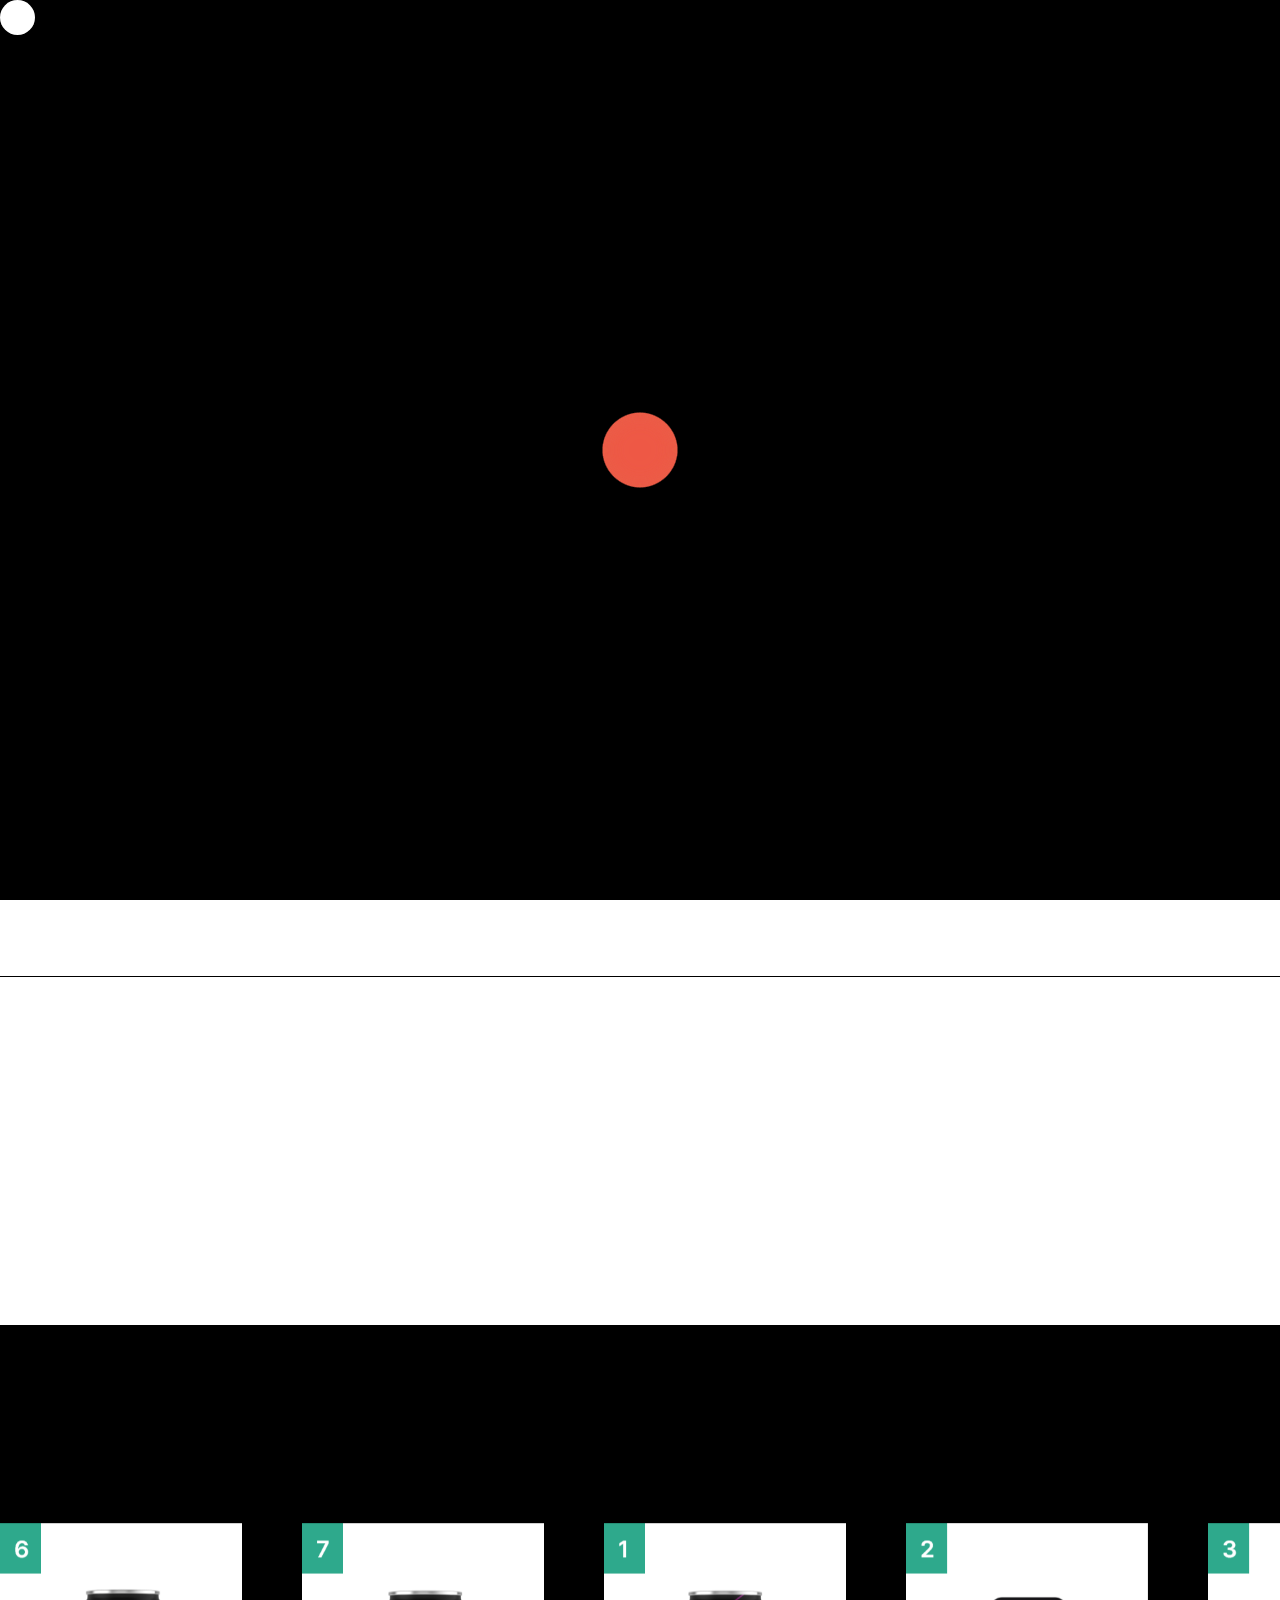
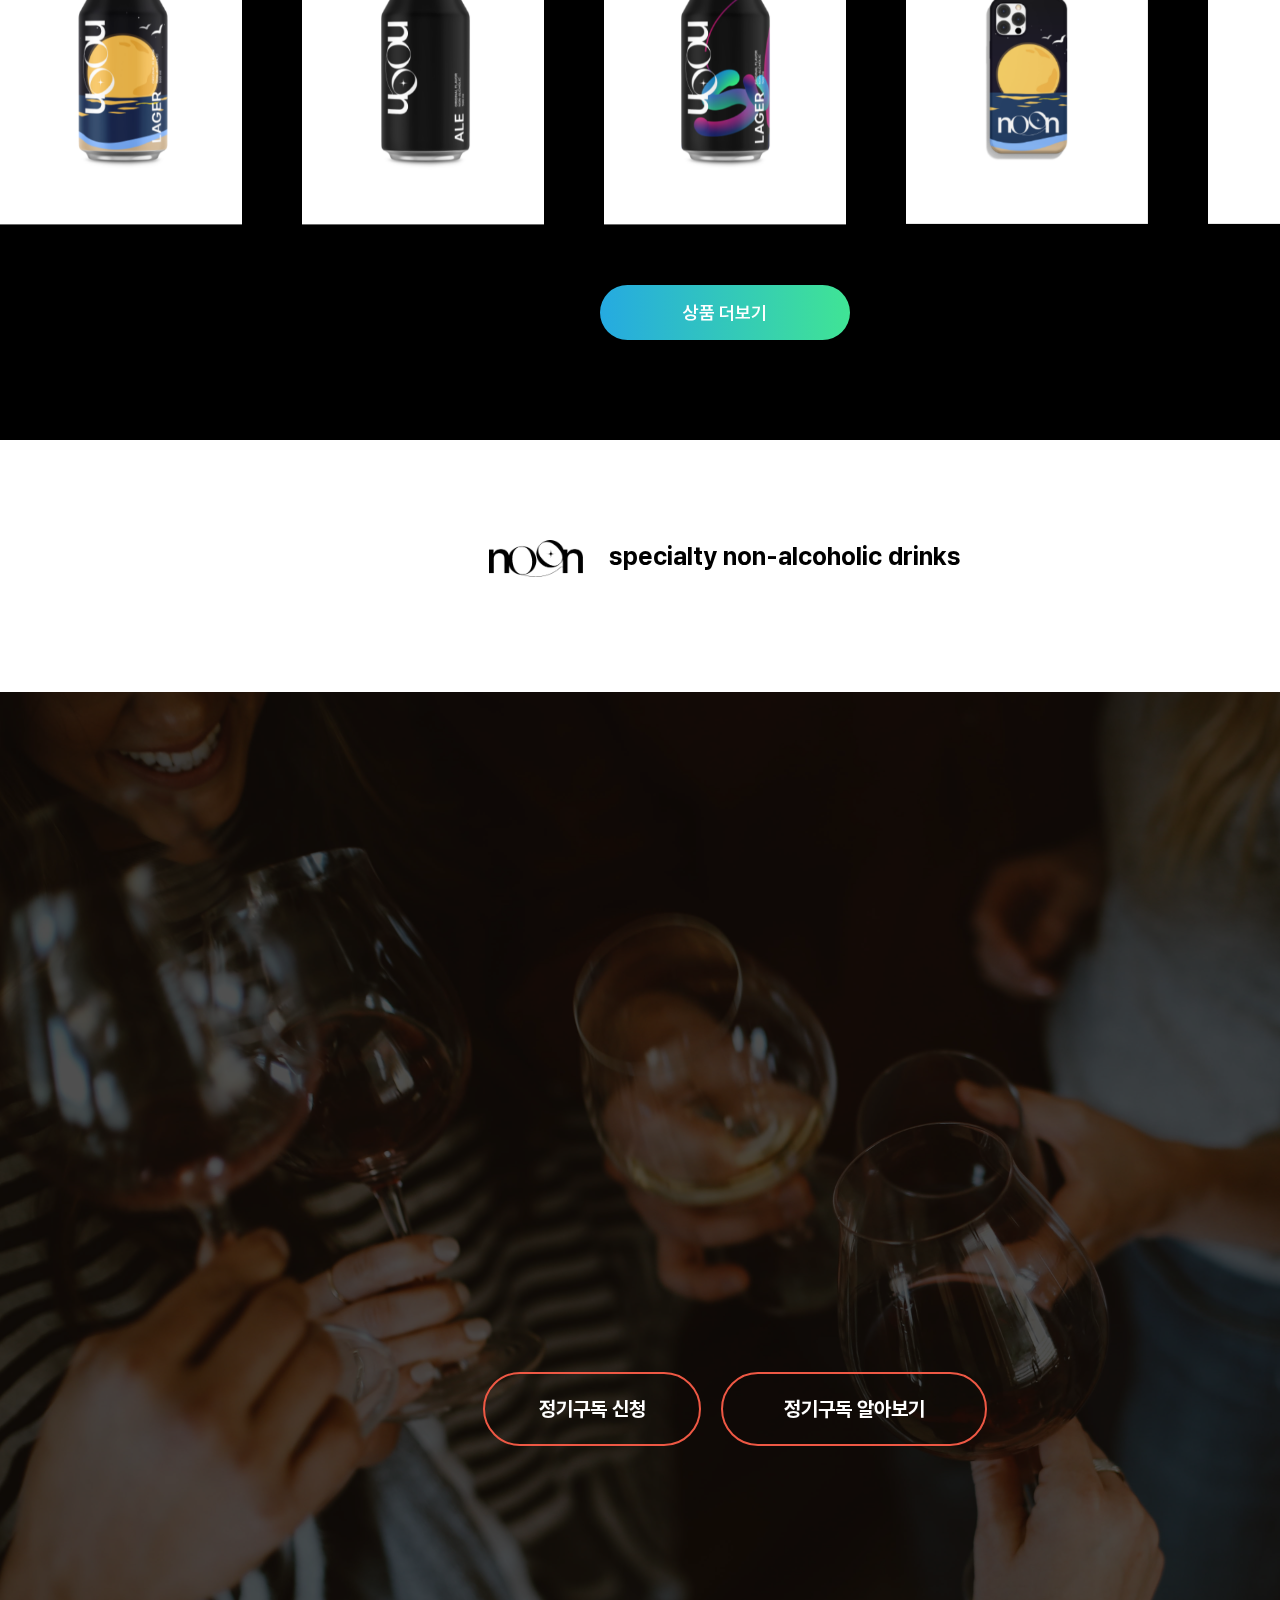
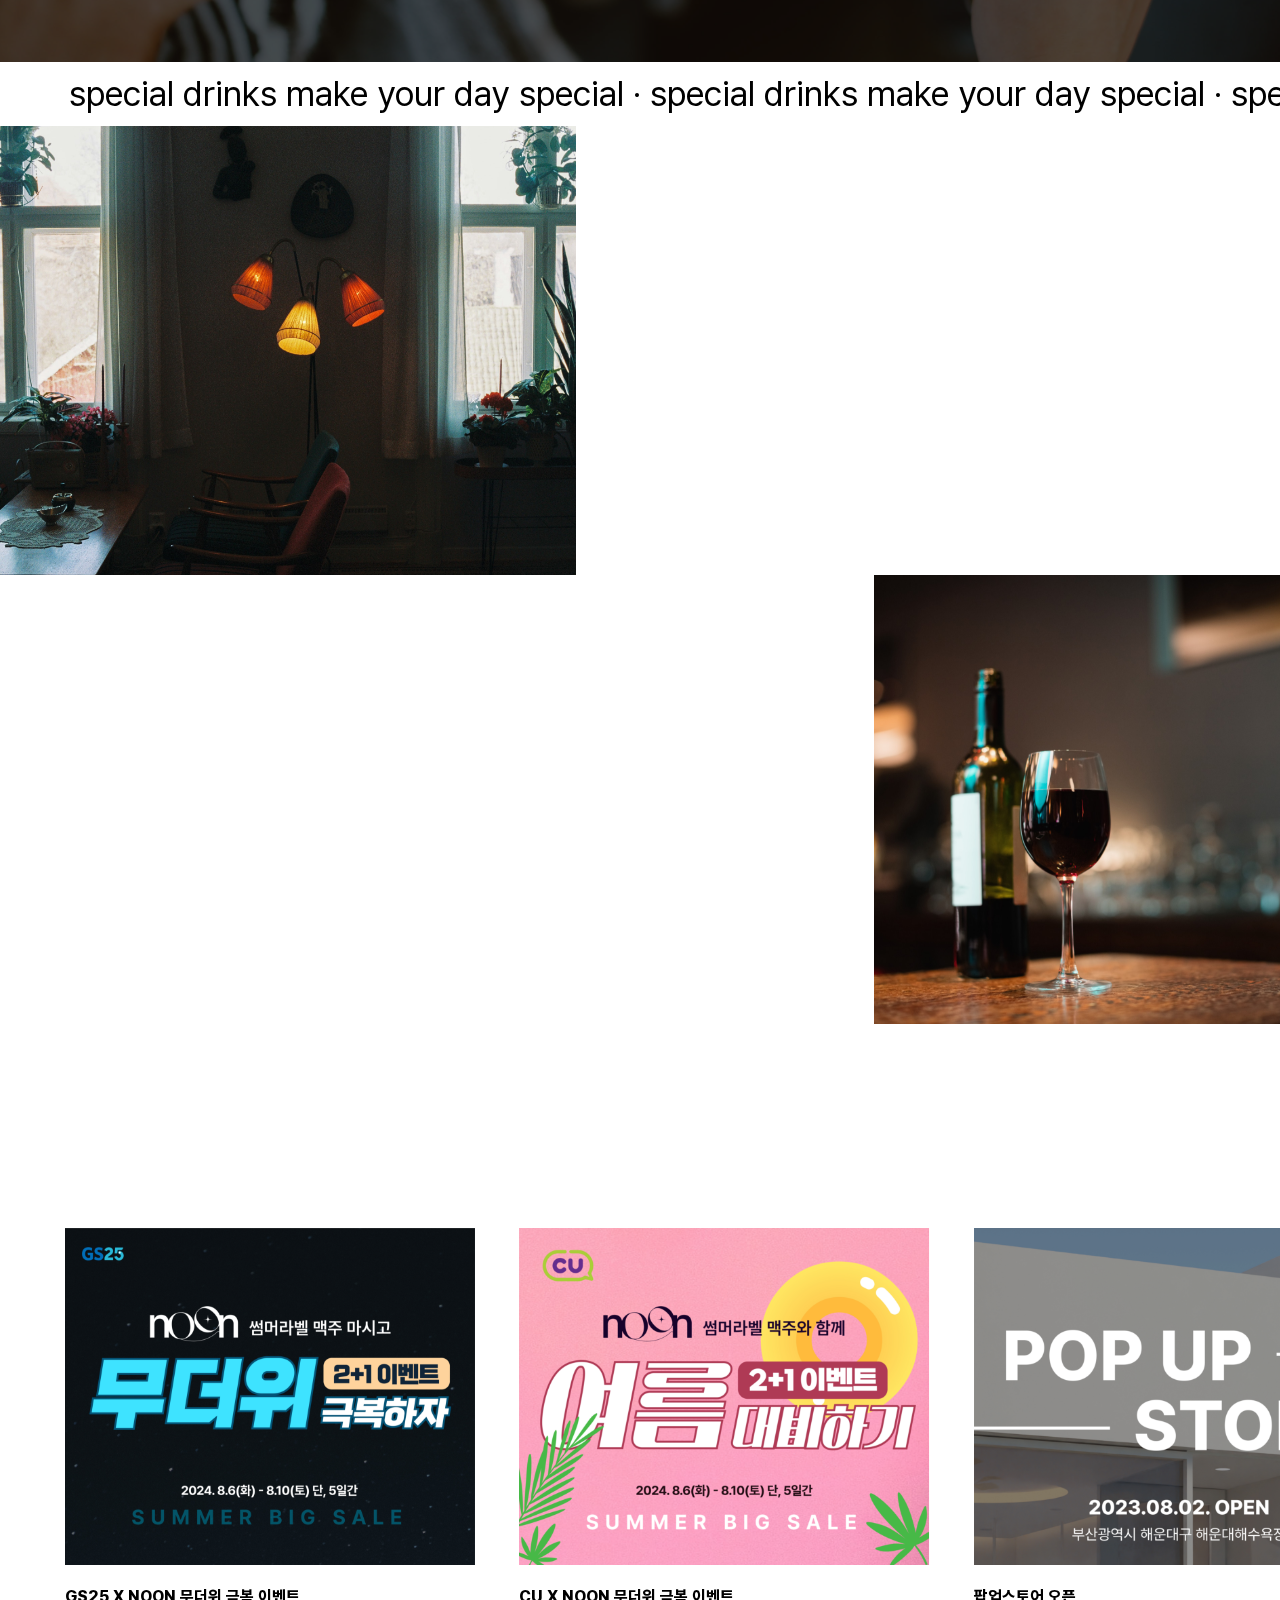
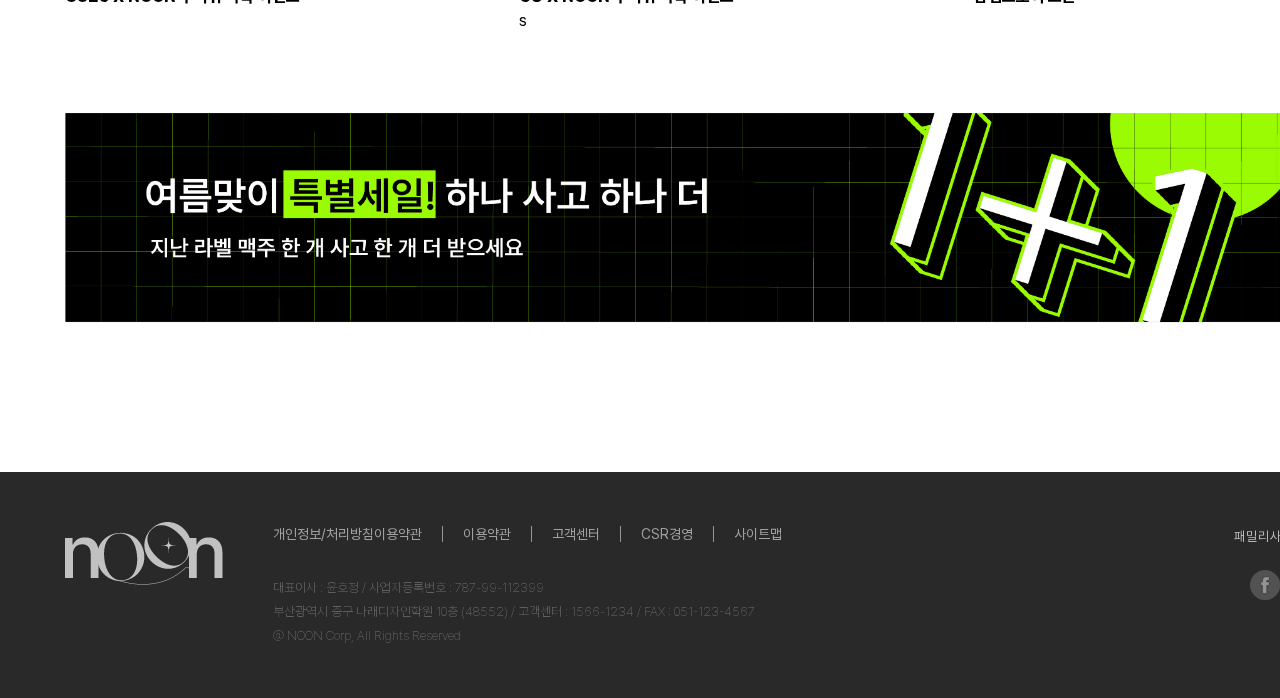
==== commit dd6bae3d: "Add files via upload" ====
--- a/index.html
+++ b/index.html
@@ -96,10 +96,10 @@
                 </li>
                 <li class="product"><a href="sub1.html" id="big1" class="link">PRODUCT</a>
                     <ul class="small_menu">
-                        <li class="small_mint"><a href="sub2.html" class="link">WINE</a></li>
-                        <li class="small_mint"><a href="sub2.html" class="link">BEER</a></li>
-                        <li class="small_mint"><a href="sub2.html" class="link">FRUIT</a></li>
-                        <li class="small_mint"><a href="sub2.html" class="link">GOODS</a></li>
+                        <li class="small_mint"><a href="sub2.html#tab1" class="link">WINE</a></li>
+                        <li class="small_mint"><a href="sub2.html#tab2" class="link">BEER</a></li>
+                        <li class="small_mint"><a href="sub2.html#tab3" class="link">FRUIT</a></li>
+                        <li class="small_mint"><a href="sub2.html#tab4" class="link">GOODS</a></li>
                     </ul>
                 </li>
                 <li class="subscribe"><a href="sub3.html" id="big2" class="link">정기구독</a>
@@ -228,7 +228,7 @@
                 <div class="swiper-slide"><img src="./images/product1.png" alt="프로덕트1">
                     <div class="black_box">
                         <div class="text_box">
-                            <h1>썸머라벨</h1>
+                            <h1>noon 섬머라벨 스페셜 <br>라거 맥주 500ml</h1>
                             <h3>5,900원</h3>
                             <div class="best_btn"><a href="#">
                                     제품 보러가기</a>
@@ -239,8 +239,8 @@
                 <div class="swiper-slide"><img src="./images/product2.png" alt="프로덕트2">
                     <div class="black_box">
                         <div class="text_box">
-                            <h1>썸머라벨</h1>
-                            <h3>5,900원</h3>
+                            <h1>noon 썸머라벨 폰케이스 <br>미드나잇 ver</h1>
+                            <h3>12,900원</h3>
                             <div class="best_btn"><a href="#">
                                     제품 보러가기</a>
                             </div>
@@ -250,8 +250,8 @@
                 <div class="swiper-slide"><img src="./images/product3.png" alt="프로덕트3">
                     <div class="black_box">
                         <div class="text_box">
-                            <h1>썸머라벨</h1>
-                            <h3>5,900원</h3>
+                            <h1>noon 썸머라벨 <br> 에일 맥주 500ML</h1>
+                            <h3>14,900원</h3>
                             <div class="best_btn"><a href="#">
                                     제품 보러가기</a>
                             </div>
@@ -261,8 +261,8 @@
                 <div class="swiper-slide"><img src="./images/product4.png" alt="프로덕트4">
                     <div class="black_box">
                         <div class="text_box">
-                            <h1>썸머라벨</h1>
-                            <h3>5,900원</h3>
+                            <h1>noon 스프링라벨 <br>쇼비뇽 블랑 1L</h1>
+                            <h3>13,800원</h3>
                             <div class="best_btn"><a href="#">
                                     제품 보러가기</a>
                             </div>
@@ -272,8 +272,8 @@
                 <div class="swiper-slide"><img src="./images/product5.png" alt="프로덕트5">
                     <div class="black_box">
                         <div class="text_box">
-                            <h1>썸머라벨</h1>
-                            <h3>5,900원</h3>
+                            <h1>noon 오리지널 라벨 <br> 멜롯 1L</h1>
+                            <h3>4,900원</h3>
                             <div class="best_btn"><a href="#">
                                     제품 보러가기</a>
                             </div>
@@ -283,8 +283,8 @@
                 <div class="swiper-slide"><img src="./images/product6.png" alt="프로덕트6">
                     <div class="black_box">
                         <div class="text_box">
-                            <h1>썸머라벨</h1>
-                            <h3>5,900원</h3>
+                            <h1>noon 썸머라벨 <br>에일 맥주 500ML</h1>
+                            <h3>13,800원</h3>
                             <div class="best_btn"><a href="#">
                                     제품 보러가기</a>
                             </div>
@@ -294,7 +294,7 @@
                 <div class="swiper-slide"><img src="./images/product7.png" alt="프로덕트7">
                     <div class="black_box">
                         <div class="text_box">
-                            <h1>썸머라벨</h1>
+                            <h1>noon 오리지널 라벨 <br> 에일 맥주 500ml</h1>
                             <h3>5,900원</h3>
                             <div class="best_btn"><a href="#">
                                     제품 보러가기</a>
@@ -427,11 +427,11 @@
                 <h2><a href="#"><img src="./images/footer_logo.png" alt="푸터로고"></a></h2>
                 <div class="left_in">
                     <ul class="left_ul">
-                        <li><a href="#">개인정보/처리방침이용약관</a></li>
-                        <li><a href="#">이용약관</a></li>
-                        <li><a href="#">고객센터</a></li>
-                        <li><a href="#">CSR경영</a></li>
-                        <li><a href="#">사이트맵</a></li>
+                        <li><a href="#" onclick="return false">개인정보/처리방침이용약관</a></li>
+                        <li><a href="#" onclick="return false">이용약관</a></li>
+                        <li><a href="#" onclick="return false">고객센터</a></li>
+                        <li><a href="#" onclick="return false">CSR경영</a></li>
+                        <li><a href="#" onclick="return false">사이트맵</a></li>
                     </ul>
                     <p>대표이사 : 윤호정 / 사업자등록번호 : 787-99-112399</p>
                     <p>부산광역시 중구 나래디자인학원 10층 (48552) / 고객센터 : 1566-1234 / FAX : 051-123-4567</p>
@@ -447,16 +447,16 @@
                     </select>
                 </p>
                 <ul class="sns">
-                    <li><a href="https://www.facebook.com/" class="link"><img src="./images/icon_facebook.png"
-                                alt="페이스북"></a>
+                    <li><a href="https://www.facebook.com/" target="_blank" class="link"><img
+                                src="./images/icon_facebook.png" alt="페이스북"></a>
                     </li>
-                    <li><a href="https://twitter.com/?lang=ko" class="link"><img src="./images/icon_twitter.png"
-                                alt="트위터"></a>
+                    <li><a href="https://twitter.com/?lang=ko" target="_blank" class="link"><img
+                                src="./images/icon_twitter.png" alt="트위터"></a>
                     </li>
-                    <li><a href="https://www.youtube.com/" class="link"><img src="./images/icon_youtube.png"
-                                alt="유투브"></a></li>
-                    <li><a href="https://www.instagram.com/" class="link"><img src="./images/icon_instar.png"
-                                alt="인스타"></a></li>
+                    <li><a href="https://www.youtube.com/" target="_blank" class="link"><img
+                                src="./images/icon_youtube.png" alt="유투브"></a></li>
+                    <li><a href="https://www.instagram.com/" target="_blank" class="link"><img
+                                src="./images/icon_instar.png" alt="인스타"></a></li>
                 </ul>
             </div>
         </div>
@@ -464,6 +464,7 @@
 
     <div id="tbn"><a href="#text_box" class="link"><img src="./images/tbn.png" alt="탑버튼"></a></div>
     <div id="tbn2"><a href="#text_box" class="link">TOP</a></div>
+
 
 
 
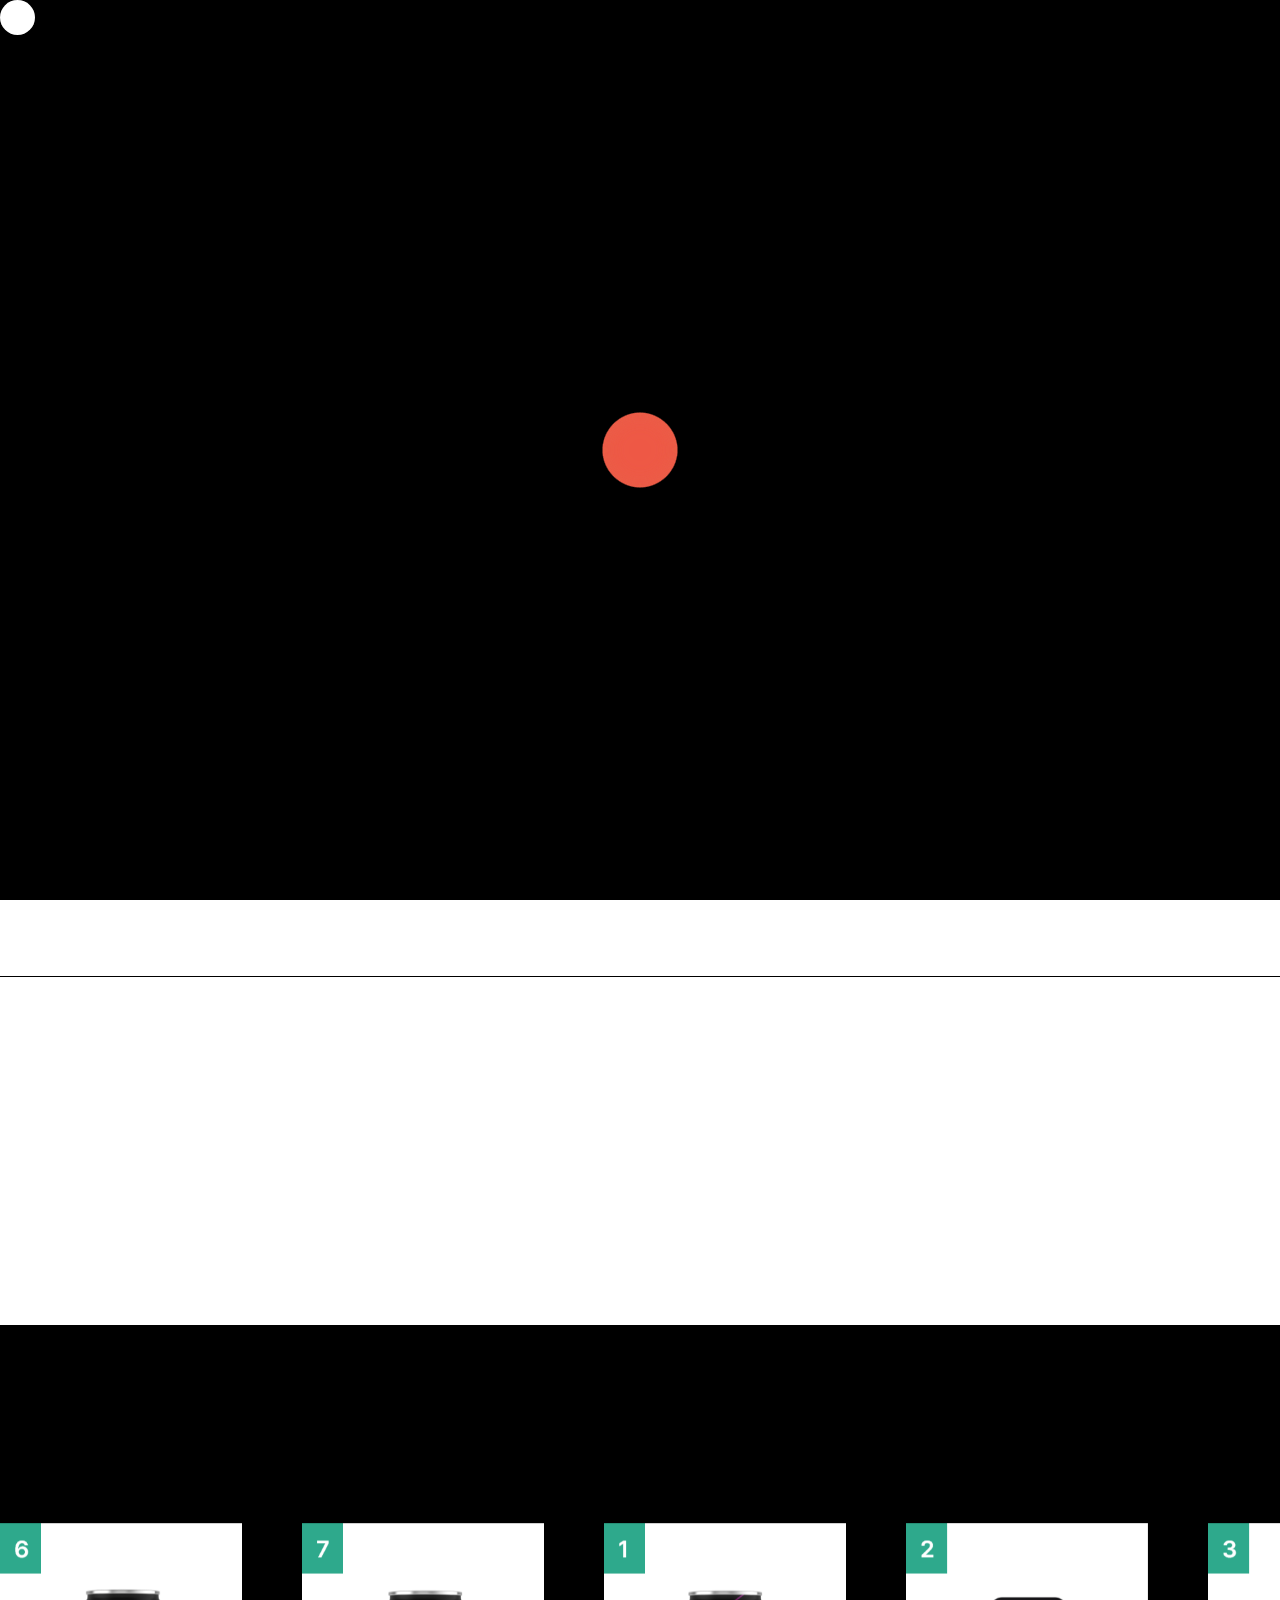
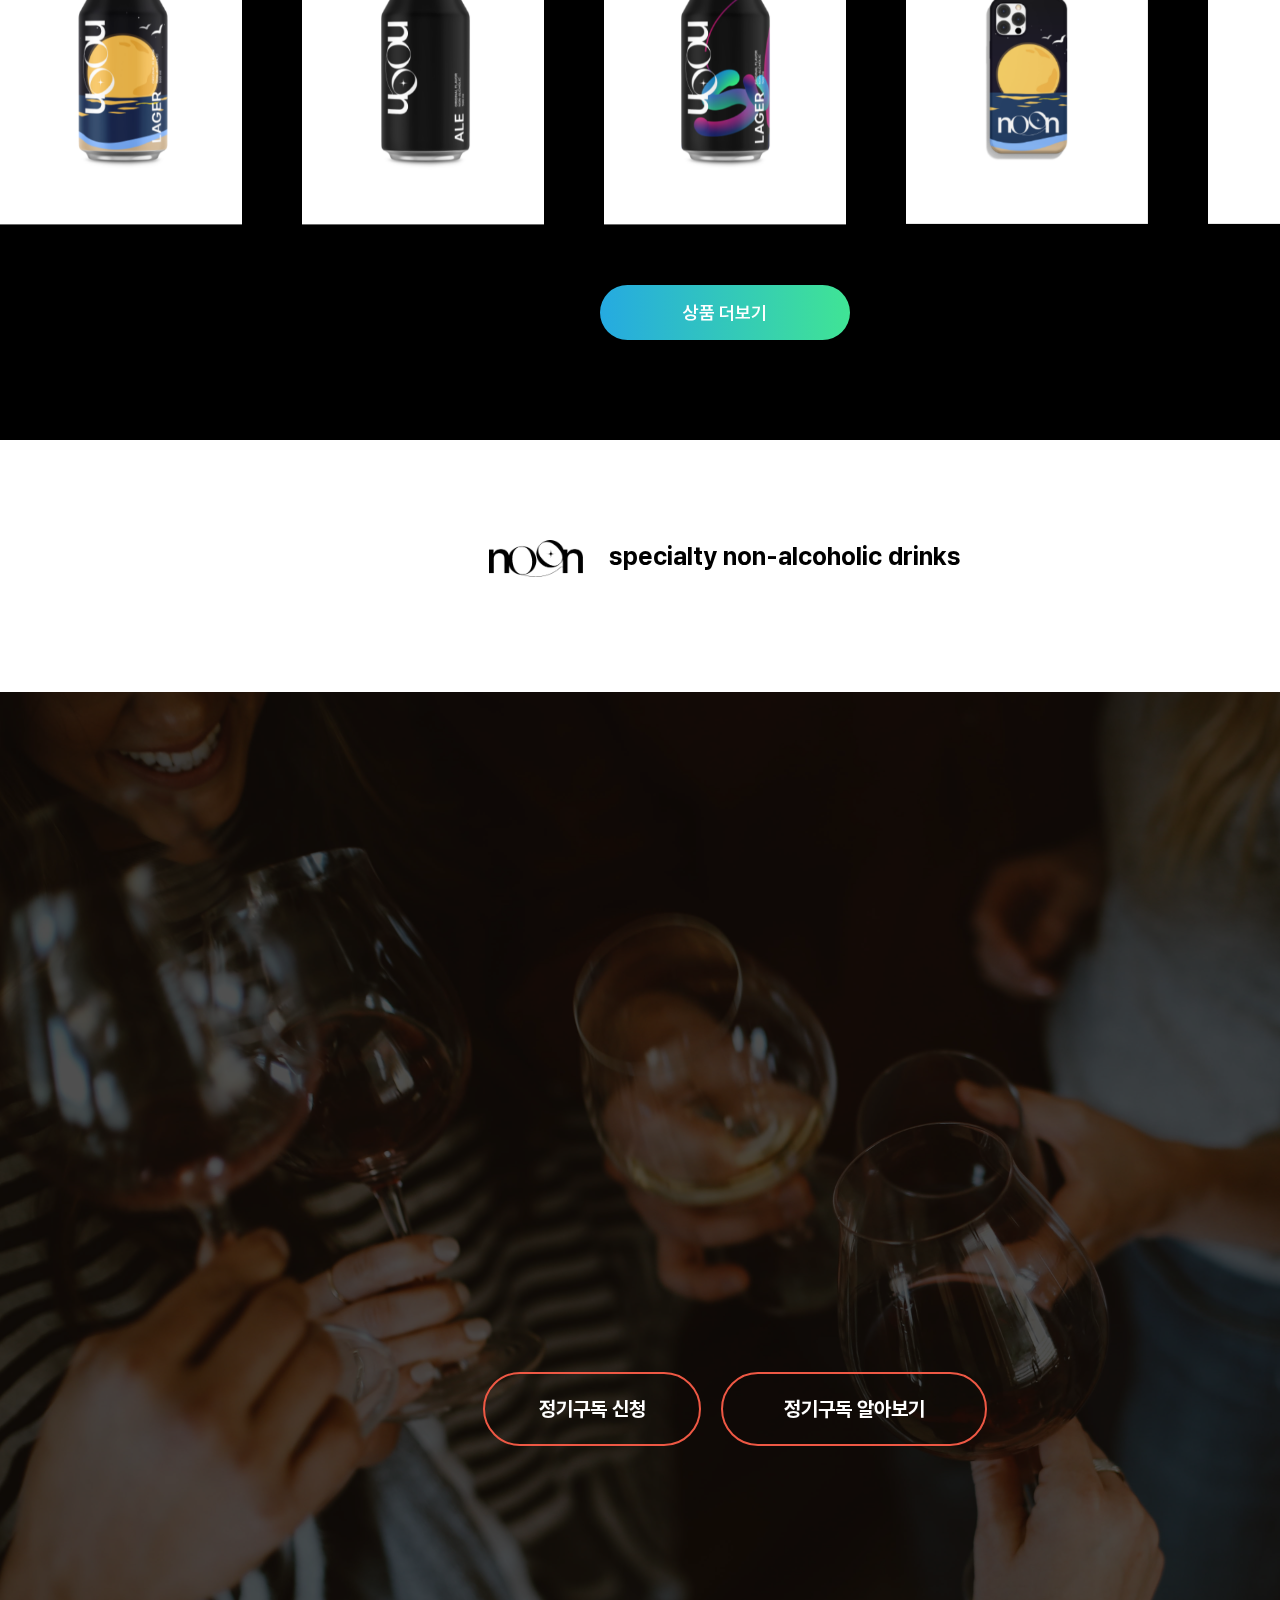
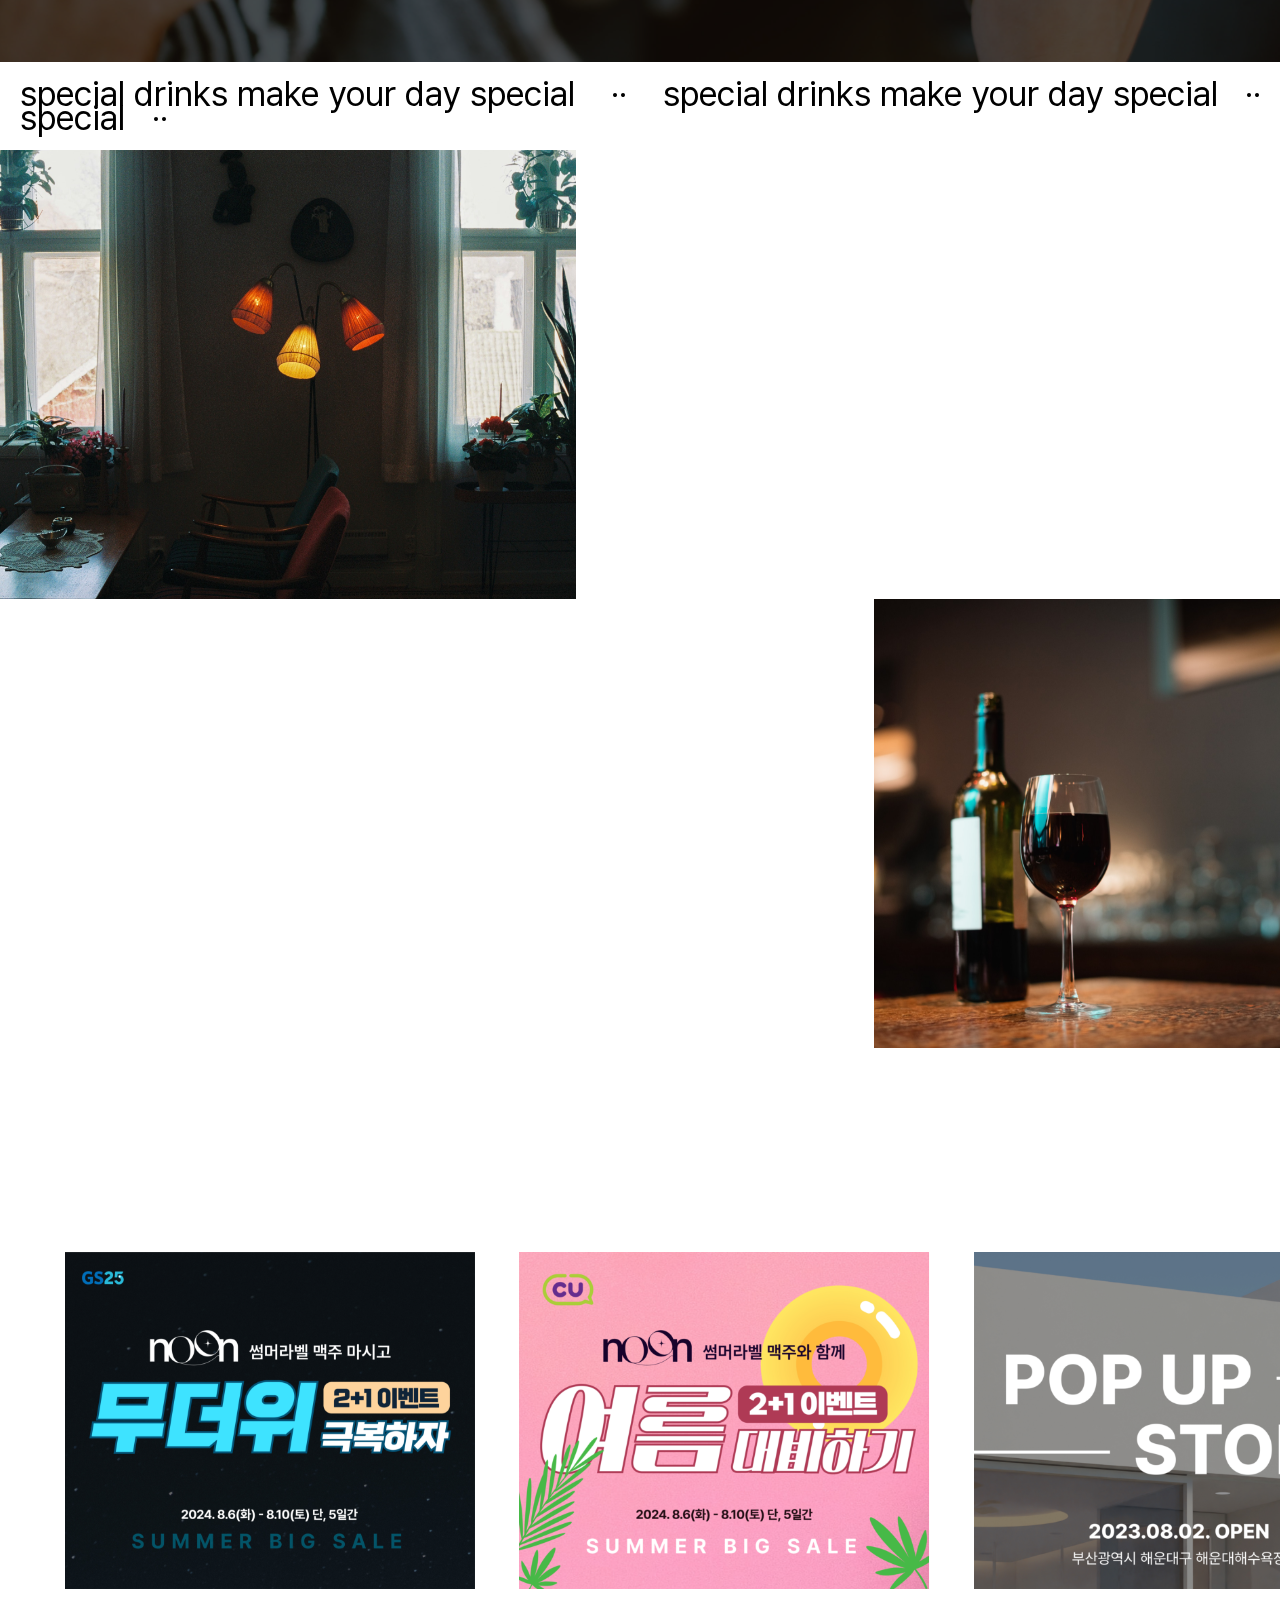
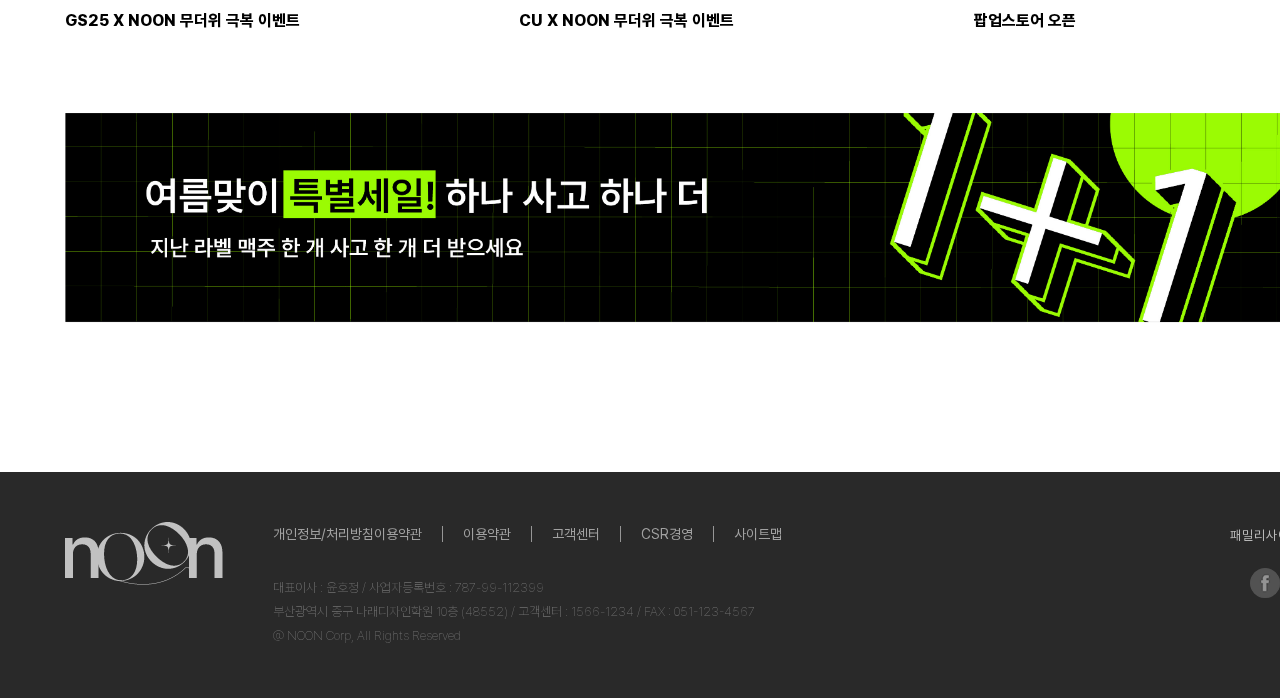
==== commit 4cece2a7: "Add files via upload" ====
--- a/index.html
+++ b/index.html
@@ -96,10 +96,10 @@
                 </li>
                 <li class="product"><a href="sub1.html" id="big1" class="link">PRODUCT</a>
                     <ul class="small_menu">
-                        <li class="small_mint"><a href="sub2.html#tab1" class="link">WINE</a></li>
-                        <li class="small_mint"><a href="sub2.html#tab2" class="link">BEER</a></li>
-                        <li class="small_mint"><a href="sub2.html#tab3" class="link">FRUIT</a></li>
-                        <li class="small_mint"><a href="sub2.html#tab4" class="link">GOODS</a></li>
+                        <li class="small_mint"><a href="sub2.html#tab1_pr" class="link">WINE</a></li>
+                        <li class="small_mint"><a href="sub2.html#tab2_pr" class="link">BEER</a></li>
+                        <li class="small_mint"><a href="sub2.html#tab3_pr" class="link">FRUIT</a></li>
+                        <li class="small_mint"><a href="sub2.html#tab4_pr" class="link">GOODS</a></li>
                     </ul>
                 </li>
                 <li class="subscribe"><a href="sub3.html" id="big2" class="link">정기구독</a>
@@ -153,14 +153,11 @@
                     <a href="#"><img src="./images/main2.png" alt="메인배너이미지">
                     </a>
                     <div class="main_title" data-aos="fade-up">
-                        <p class="mtitle">이번 여름은 NOON <br>썸머라벨과
+                        <p class="mtitle">한정판 신상 <br>썸머라벨과
                             함께 해요
                         </p>
 
-                        <p class="main_small" class="link"><a href="">1+1 행사 상품 보러가기</a></p>
-
-
-
+                        <p class="main_small" class="link"><a href="">썸머라벨 상품 보러가기</a></p>
 
                     </div>
                 </div><!--swiper-slide-->
@@ -168,7 +165,7 @@
                     <a href="#"><img src="./images/main3.png" alt="메인배너이미지">
                     </a>
                     <div class="main_title1" data-aos="fade-up">
-                        <p class="mtitle">여름을 NOON과 함께 <br>
+                        <p class="mtitle"> 지난 라벨 세일<br>
                             시원하게 보내는 법
                         </p>
                         <p class="main_small" class="link">Be a part of our creation</p>
@@ -195,24 +192,23 @@
             <p data-aos="fade-up" data-aos-duration="500">더운 여름이 다가오는 중 <img src="./images/main_icon2.png" alt="아이콘2">
             </p>
             <ul class="iconbox" data-aos="fade-up" data-aos-duration="500">
-                <li><a href="#"># 여름 라벨 맥주</a></li>
-
-                <li><a href="#"># 무알콜 라거 맥주 한 박스</a></li>
-                <li><a href="#"># 여름 라벨 맥주</a></li>
+                <li><a href="#"># 썸머라벨 맥주</a></li>
+                <li><a href="#"># 썸머라벨 스페셜 다크</a></li>
+                <li><a href="#"># 스프링라벨</a></li>
                 <li><img src="./images/main_icon6.png" alt="아이콘2"></li>
-                <li><a href="#"># 여름 라벨 맥주</a></li>
+                <li><a href="#"># 캐리어백</a></li>
             </ul>
         </div>
         <div class="list1">
             <p data-aos="fade-up" data-aos-duration="550">세일할 때 많이 사야하니까<img src="./images/main_icon5.png" alt="아이콘5">
             </p>
             <ul class="iconbox2" data-aos="fade-up" data-aos-duration="550">
-                <li><a href="#"># 여름 라벨 맥주</a></li>
+                <li><a href="#"># 오리지널 라벨</a></li>
                 <li><img src="./images/main_icon3.png" alt="아이콘2"></li>
                 <li><img src="./images/main_icon4.png" alt="아이콘2"></li>
                 <li><a href="#"># 1+1 무알콜 와인</a></li>
-                <li><a href="#"># 1+1 무알콜 와인</a></li>
-                <li><a href="#"># 무알콜 라거 맥주 한 박스</a></li>
+                <li><a href="#"># 1+1 무알콜 맥주</a></li>
+                <li><a href="#"># 프루츠라벨 스파클링</a></li>
             </ul>
         </div>
     </div>
@@ -333,14 +329,22 @@
         <div class="text_wrapper2">
 
             <p class="text_slide2">
-                special drinks make your day special · special drinks make your day special · special drinks make your
-                day special special drinks make your day special · special drinks make your day special · special drinks
-                make your day special
+                special drinks make your day special &nbsp;&nbsp; ·· &nbsp;&nbsp; special drinks make your day
+                special&nbsp;&nbsp; ··
+                &nbsp;&nbsp;special drinks make your
+                day special special drinks make your day special&nbsp;&nbsp; ·· &nbsp;&nbsp;special drinks make your
+                day
+                special&nbsp;&nbsp; ·· &nbsp;&nbsp;special drinks
+                make your day special&nbsp;&nbsp; ··
             </p>
             <p class="text_slide2">
-                special drinks make your day special · special drinks make your day special · special drinks make your
-                day special special drinks make your day special · special drinks make your day special · special drinks
-                make your day special
+                special drinks make your day special &nbsp;&nbsp; ·· &nbsp;&nbsp; special drinks make your day
+                special&nbsp;&nbsp; ··
+                &nbsp;&nbsp;special drinks make your
+                day special special drinks make your day special&nbsp;&nbsp; ·· &nbsp;&nbsp;special drinks make your
+                day
+                special&nbsp;&nbsp; ·· &nbsp;&nbsp;special drinks
+                make your day special&nbsp;&nbsp; ··
             </p>
         </div>
     </div>
@@ -350,11 +354,11 @@
             <img src="./images/redpic.png" alt="레드">
             <div class="red_box">
                 <div class="red_text">
-                    <p data-aos="fade-left"><span class="hr_lines">NOON과 함께 특별한 시간을</span><br>
-                        보내는법
+                    <p data-aos="fade-left"><span class="hr_lines">NOON과 함께 한</span><br>
+                        특별한 시간들을 공유하세요
                     </p>
                 </div>
-                <p class="red_btn"><a href="#" class="link">자세히 알아보기 <img src="./images/detail1.png" alt="알아보기 버튼"></a>
+                <p class="red_btn"><a href="#" class="link">공유하러 가기 <img src="./images/detail1.png" alt="알아보기 버튼"></a>
                 </p>
             </div>
         </div>
@@ -362,8 +366,8 @@
             <div class="pu_box">
                 <p class="pu_btn"><a href="#" class="link"><img src="./images/detail.png" alt="알아보기버튼">자세히 알아보기 </a></p>
                 <div class="pu_text">
-                    <p data-aos="fade-right">NOON과 함께<br>
-                        <span class="h2_lines">무알콜 와인 즐기는 법</span>
+                    <p data-aos="fade-right">NOON 무알콜 와인<br>
+                        <span class="h2_lines">제대로 즐기는 법</span>
                     </p>
                 </div>
             </div>
@@ -394,7 +398,7 @@
                             <p class="detail">자세히 알아보기</p>
                         </div>
                     </a>
-                    <p>CU X NOON 무더위 극복 이벤트</p>s
+                    <p>CU X NOON 무더위 극복 이벤트</p>
                 </li>
                 <li><a href="#" class="link">
                         <div class="photo">
--- a/css/style.css
+++ b/css/style.css
@@ -343,12 +343,13 @@
 
 .text_box h1 {
     font-size: 25px;
-    line-height: 100%;
+    line-height: 30px;
+    padding-bottom: 10px;
+}
+
+.text_box h3 {
+    font-size: 19px;
     padding-bottom: 5px;
-}
-
-.text_box h3 {
-    font-size: 16px;
 }
 
 .best_btn {
@@ -807,17 +808,6 @@
     margin-bottom: 30px;
 }
 
-.left_ul li a {
-    color: #bdbdbd;
-    font-size: 14px;
-    padding: 0px 20px;
-    border-right: 1px solid #b8b8b8;
-    margin-bottom: 20px;
-}
-
-.left_ul li a:hover {
-    color: #e7e7e7;
-}
 
 .left_ul li:nth-child(1) a {
     padding-left: 0px;
@@ -842,8 +832,17 @@
     border: none;
 
     outline: none;
+
+    -webkit-appearance: none;
+    -moz-appearance: none;
+    appearance: none;
+
+    /*화살표 배경 넣기*/
+    background: url('../images/optionplus.png') no-repeat 98% center;
     /*폼관련 태그(input, textarea, select태그 등)를 사용하기 위해 클릭하면 바깥쪽에 생기는 검정 두꺼운 선을 없애는 코드*/
 }
+
+
 
 .sns {
     display: flex;
